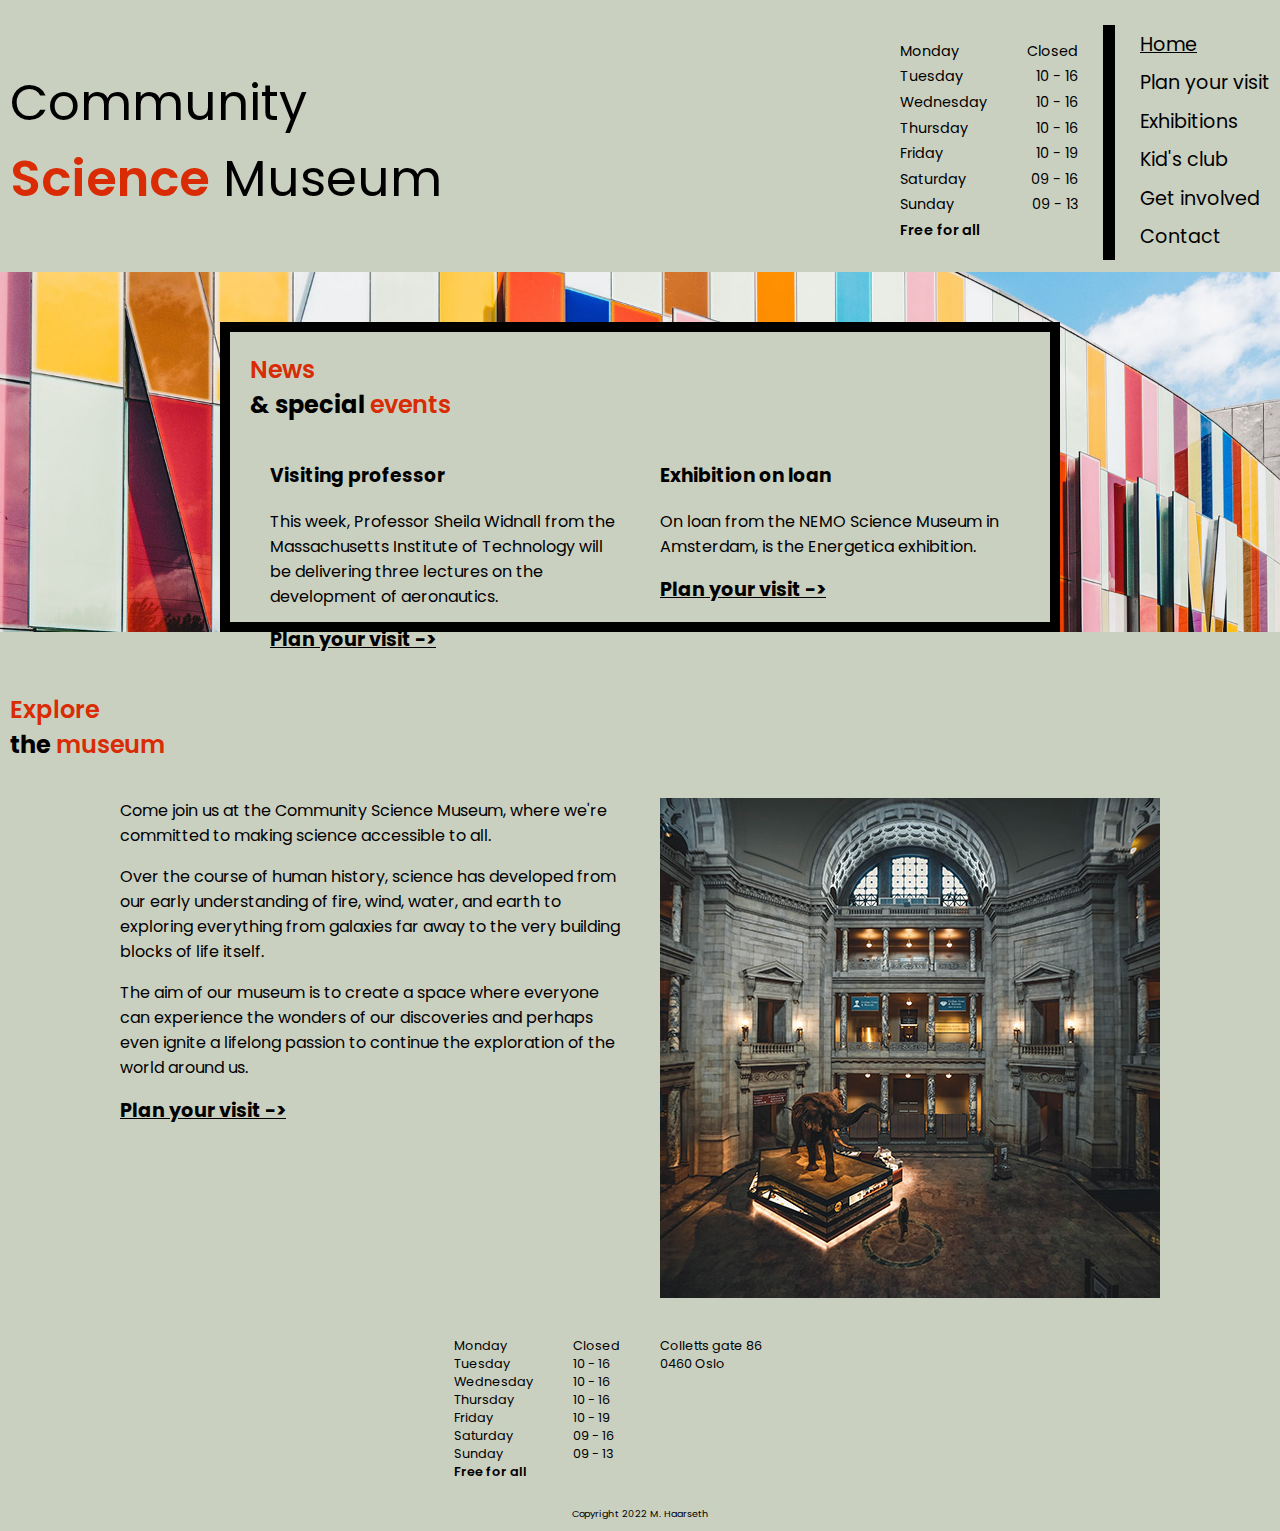
==== index.html @ be36a51d "bug fix" ====
<!DOCTYPE html>
<html lang="en">
<head>
    <meta charset="UTF-8">
    <meta http-equiv="X-UA-Compatible" content="IE=edge">
    <meta name="viewport" content="width=device-width, initial-scale=1.0">
    <meta name="description" content="The Community Science Museum - An interactive science museum with over thousand exhibits.">
    <link href="css/styles.css" rel="stylesheet">
    <link rel="preconnect" href="https://fonts.googleapis.com">
    <link rel="preconnect" href="https://fonts.gstatic.com" crossorigin>
    <link href="https://fonts.googleapis.com/css2?family=Poppins:wght@400;600;700&display=swap" rel="stylesheet">
    <title>The Community Science Museum | Home</title>
</head>
<body class="index-body">
    <header>
        <nav>
            <h1 class="nav-heading">
                Community 
                <br>
                <span class="index-nav-heading-highlight">Science</span> Museum
            </h1>
            <div class="opening-hours">
                <div class="admission">
                    <div class="opening-hours-days">
                        <ul>
                            <li>Monday</li>
                            <li>Tuesday</li>
                            <li>Wednesday</li>
                            <li>Thursday</li>
                            <li>Friday</li>
                            <li>Saturday</li>
                            <li>Sunday</li>
                            <li class="free-highlight">Free for all</li>
                        </ul>
                    </div>
                    <div class="opening-hours-times">
                        <ul>
                            <li>Closed</li>
                            <li>10 - 16</li>
                            <li>10 - 16</li>
                            <li>10 - 16</li>
                            <li>10 - 19</li>
                            <li>09 - 16</li>
                            <li>09 - 13</li>
                        </ul>
                    </div>
                </div>
            </div>
            <div class="nav-menu">
                <div class="nav-divider"></div>
                    <ul>
                        <li class="current">Home</li>
                        <li><a href="visit.html">Plan your visit</a></li>
                        <li><a href="exhibitions.html">Exhibitions</a></li>
                        <li><a href="kids.html">Kid's club</a></li>
                        <li><a href="support.html">Get involved</a></li>
                        <li><a href="contact.html">Contact</a></li>
                    </ul>
            </div>
        </nav>
    </header>
    <main>
        <div class="top-background">
        <section class="news">
            <h2><span class="h-highlight">News</span><br> & special <span class="h-highlight">events</span></h2>
            <div class="news-container">
                <div class="news-left">
                    <h3>Visiting professor</h3>
                    <p>
                        This week, Professor Sheila Widnall from the
                        Massachusetts Institute of Technology
                        will be delivering three lectures on the
                        development of aeronautics.
                    </p>
                    <a href="visit.html" class="page-link">Plan your visit -></a>
                </div>
                <div class="news-right">
                    <h3>Exhibition on loan</h3>
                    <p>
                        On loan from the NEMO Science Museum in
                        Amsterdam, is the Energetica exhibition.
                    </p>
                    <a href="visit.html" class="page-link">Plan your visit -></a>
                </div>
            </div>
            <div class="admission-box">
                <div class="opening-hours-days-box">
                    <ul>
                        <li>Monday</li>
                        <li>Tuesday</li>
                        <li>Wednesday</li>
                        <li>Thursday</li>
                        <li>Friday</li>
                        <li>Saturday</li>
                        <li>Sunday</li>
                        <li class="free-highlight">Free for all</li>
                    </ul>
                </div>
                <div class="opening-hours-times-box">
                    <ul>
                        <li>Closed</li>
                        <li>10 - 16</li>
                        <li>10 - 16</li>
                        <li>10 - 16</li>
                        <li>10 - 19</li>
                        <li>09 - 16</li>
                        <li>09 - 13</li>
                    </ul>
                </div>
            </div>
        </section>
        </div>
        <section class="index-explore-museum">
            <h2>
                <span class="h-highlight">Explore</span><br>
                the <span class="h-highlight">museum</span>
            </h2>
            <div class="index-explore-museum-container">
                <div class="index-explore-museum-copy">
                    <p>
                        Come join us at the Community Science Museum, where we're committed to
                        making science accessible to all.
                    </p>
                    <p>
                        Over the course of human history, science has developed from our early
                        understanding of fire, wind, water, and earth to exploring everything from
                        galaxies far away to the very building blocks of life itself.
                    </p>
                    <p>
                        The aim of our museum is to create a space where everyone can experience
                        the wonders of our discoveries and perhaps even ignite a lifelong passion to
                        continue the exploration of the world around us.
                    </p>
                    <a href="visit.html" class="page-link">Plan your visit -></a>
                </div>
                    <figure class="index-explore-museum-img">
                        <img src="images/reception.jpg" alt="The Community Science Museum reception area">
                    </figure>
            </div>
        </section>



    </main>
    <footer>
        <div class="footer-opening-hours">
            <div class="footer-admission">
                <div class="footer-opening-hours-days">
                    <ul>
                        <li>Monday</li>
                        <li>Tuesday</li>
                        <li>Wednesday</li>
                        <li>Thursday</li>
                        <li>Friday</li>
                        <li>Saturday</li>
                        <li>Sunday</li>
                        <li class="free-highlight">Free for all</li>
                    </ul>
                </div>
                <div class="footer-opening-hours-times">
                    <ul>
                        <li>Closed</li>
                        <li>10 - 16</li>
                        <li>10 - 16</li>
                        <li>10 - 16</li>
                        <li>10 - 19</li>
                        <li>09 - 16</li>
                        <li>09 - 13</li>
                    </ul>
                </div>
            </div>
            <div class="footer-adress">
                <ul>
                    <li>Colletts gate 86</li>
                    <li>0460 Oslo</li>
                </ul>
            </div>
        </div>
    <div class="copyright">
        <p>Copyright 2022 M. Haarseth</p>
    </div>
    </footer>
</body>
</html>
---- css/styles.css ----
@import "index.css";
@import "kids.css";
@import "support.css";
@import "visit.css";
@import "contact.css";
@import "variables.css";
@import "exhibitions.css";

html {
    font-family:"poppins", sans-serif;
}

body {
    margin: 0;
    display: grid;
    min-height: 100vh;
    grid-template-rows: auto 1fr auto;
  }

/* Navigation bar */

nav {
    max-width: 1300px;
    margin: 10px auto 0 auto;
    display: grid;
    grid-template-columns: 1fr auto auto;
    align-items: center;
}

.nav-menu {
    display: flex;
    flex-direction: row;
}

nav ul {
    list-style-type: none;
   }

.nav-heading {
 font-size: var(--heading-size-desktop);
 align-items: center;
 margin-left: 10px;
}

.opening-hours {
    display: flex;
    flex-direction: column;
    align-items: center;
}

.admission {
    display: flex;
    flex-direction: row;
}

.opening-hours li {
    line-height: 1.6rem;
    font-size: 0.9rem;
}

.free-highlight {
    font-weight: var(--font-highlight-weight);
}

.opening-hours-times {
    text-align: right;
}

.nav-divider {
    width: 12px;
    height: 235px;
    background-color: black;
    margin: 15px 25px 0 25px;
}

.nav-menu {
    margin-right: 10px;
}

.nav-menu ul {
    padding-left: 0;
}

.nav-menu li {
    line-height: 2em;
    font-size: 1.2rem;
}

.nav-menu a {
    text-decoration: none;
    color: black;
}

.nav-menu a:hover {
    text-decoration: underline;
}

.nav-menu a:active {
    text-decoration: underline;
}

.nav-menu a:visited {
    text-decoration: none;
}

nav .current {
    text-decoration: underline;
}

/* Footer */

.footer-opening-hours {
    display: grid;
    grid-template-columns: 1fr 1fr;
}

.footer-admission {
    display: flex;
    flex-direction: row;
    justify-content: flex-end;
    margin-right: 20px;
}

footer ul {
    list-style-type: none;
}

footer li {
    font-size: 0.8rem;
}

footer {
    background-color: var(--index-bg-color);
}

.footer-adress ul {
    padding: 0;
    margin-left: 20px;
}

footer .copyright {
    font-size: 0.6rem;
    text-align: center;
}

/* Miscellanous global styles */

h1 {
    font-size: 2.5rem;
    font-weight: 400;
}

.page-link {
    font-size: 1.2rem;
    color: black;
    font-weight: var(--font-link-weight);
}

.h-highlight {
    font-weight: var(--font-highlight-weight);
    color: var(--index-font-highlight)
}

/* 857px and below */

@media only screen and (max-width: 857px) {
    .nav-heading {
        font-size: var(--heading-size-tablet);
    }

    .opening-hours li {
        line-height: 1.1rem;
        font-size: 0.7rem;
    }

    .nav-divider {
        width: 8px;
        height: 160px;
    }

    .nav-menu li {
        line-height: 2.1em;
        font-size: 0.8rem;
    }
}

/* 750px and below */

@media only screen and (max-width: 750px) {
    .news p, .news a {
        font-size: 0.8rem;
        margin-top: 0;
    }

    .index-explore-museum-container {
        flex-wrap: wrap-reverse;
    }

    .index-explore-museum-copy {
        margin: 0 40px;
    }

}

/* 593px and above */
@media only screen and (min-width: 593px) {
    .admission-box {
        display: none;
    }
}

/* 592px and below */

@media only screen and (max-width: 592px) {
    .nav-heading {
        font-size: var(--heading-size-mobile);
      }

    .opening-hours {
        display: none;
    }

    .admission-box ul {
        padding: 0;
    }

    .opening-hours-times-box li {
        text-align: right;
    }

    .news {
        max-width: 780px;
        max-height: 220px;
        align-self: center;

    }

    .nav-divider {
        width: 5px;
        height: 160px;
    }

    .nav-menu li {
        font-size: 0.8rem;
    }

    .news h2, 
    .news-container {
        display: none;
    }

    footer li {
        font-size: 0.6rem;;
    }
    
    footer .copyright {
        font-size: 0.6rem;
    }
}
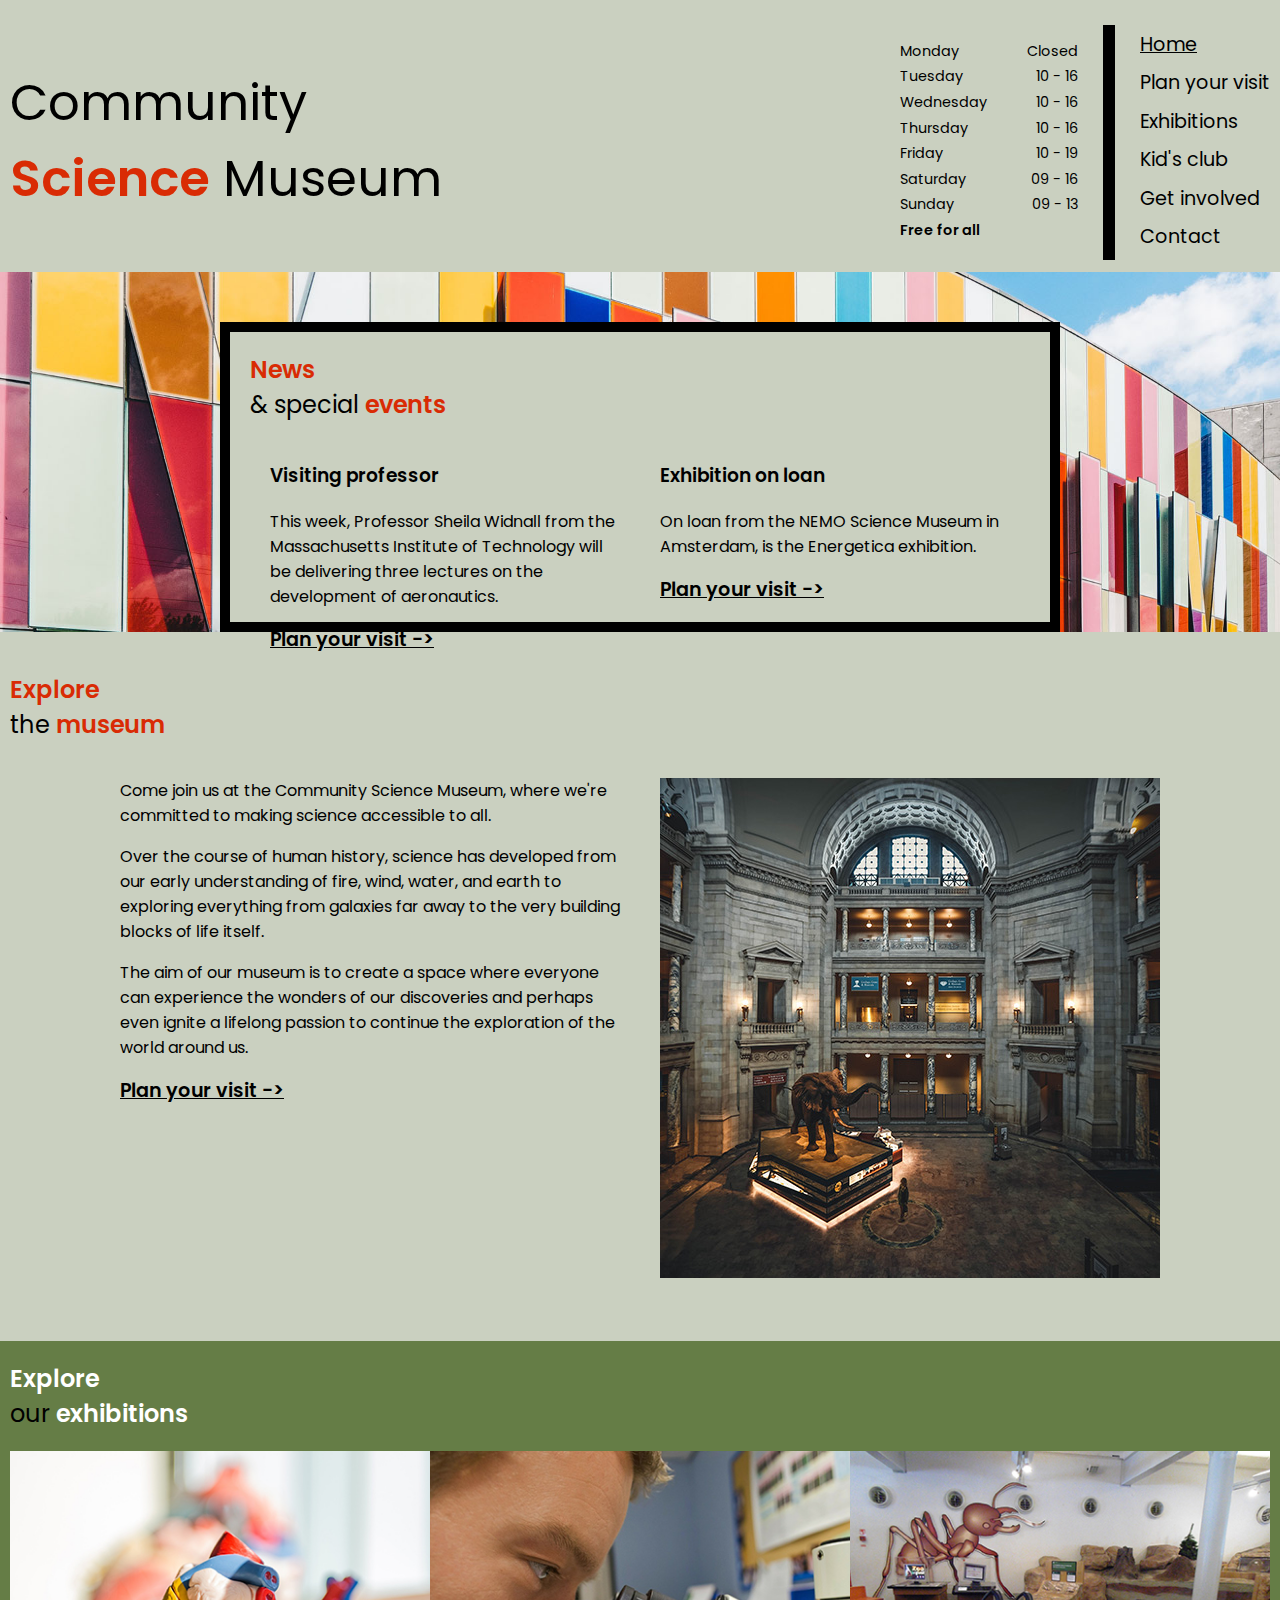
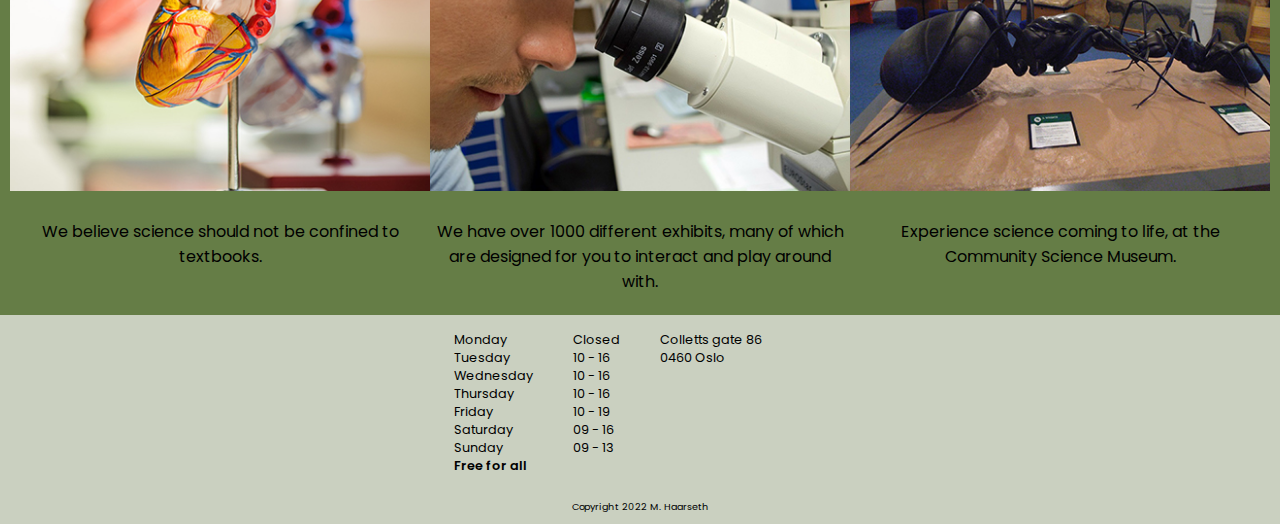
==== commit b43eb04f: "Finished our exhibitions part of landing page" ====
--- a/index.html
+++ b/index.html
@@ -110,6 +110,29 @@
             </div>
         </section>
         </div>
+        <section class="news-mobile">
+            <h2><span class="h-highlight">News</span><br> & special <span class="h-highlight">events</span></h2>
+            <div class="news-container-mobile">
+                <div class="news-left-mobile">
+                    <h3>Visiting professor</h3>
+                    <p>
+                        This week, Professor Sheila Widnall from the
+                        Massachusetts Institute of Technology
+                        will be delivering three lectures on the
+                        development of aeronautics.
+                    </p>
+                    <a href="visit.html" class="page-link">Plan your visit -></a>
+                </div>
+                <div class="news-right-mobile">
+                    <h3>Exhibition on loan</h3>
+                    <p>
+                        On loan from the NEMO Science Museum in
+                        Amsterdam, is the Energetica exhibition.
+                    </p>
+                    <a href="visit.html" class="page-link">Plan your visit -></a>
+                </div>
+            </div>
+        </section>
         <section class="index-explore-museum">
             <h2>
                 <span class="h-highlight">Explore</span><br>
@@ -138,7 +161,34 @@
                     </figure>
             </div>
         </section>
-
+        <section class="index-exhibitions">
+            <div class="index-exhibitions-container">
+                <h2>
+                    <span class="h-highlight">Explore</span>
+                    <br> our <span class="h-highlight">exhibitions</span>
+                </h2>
+                <div class="index-exhibitions-boxes">
+                    <div class="index-exhibitions-box">
+                        <div class="index-exhibitions-box-img">
+                            <img src="images/heart.jpg" alt="Picture of a model heart">
+                        </div>
+                        <p>We believe science should not be confined to textbooks.</p>
+                    </div>
+                    <div class="index-exhibitions-box">
+                        <div class="index-exhibitions-box-img">
+                            <img src="images/microscope.jpg" alt="Picture of a man looking through a microscope">
+                        </div>
+                        <p>We have over 1000 different exhibits, many of which are designed for you to interact and play around with.</p>
+                    </div>
+                    <div class="index-exhibitions-box">
+                        <div class="index-exhibitions-box-img">
+                            <img src="images/ants.jpg" alt="Picture of two model ants fighting">
+                        </div>
+                        <p>Experience science coming to life, at the Community Science Museum.</p>
+                    </div>
+                </div>
+            </div>
+        </section>
 
 
     </main>
--- a/css/styles.css
+++ b/css/styles.css
@@ -7,7 +7,7 @@
 @import "exhibitions.css";
 
 html {
-    font-family:"poppins", sans-serif;
+    font-family: Poppins, sans-serif;
 }
 
 body {
@@ -150,6 +150,14 @@
     font-weight: 400;
 }
 
+h2 {
+    font-weight: 400;
+}
+
+h3 {
+    font-weight: 600;
+}
+
 .page-link {
     font-size: 1.2rem;
     color: black;
@@ -158,7 +166,6 @@
 
 .h-highlight {
     font-weight: var(--font-highlight-weight);
-    color: var(--index-font-highlight)
 }
 
 /* 857px and below */
@@ -207,6 +214,10 @@
     .admission-box {
         display: none;
     }
+
+    .news-mobile {
+        display: none;
+    }
 }
 
 /* 592px and below */
@@ -220,19 +231,43 @@
         display: none;
     }
 
+    .top-background {
+        height: 60vh;
+    }
+
     .admission-box ul {
         padding: 0;
     }
 
     .opening-hours-times-box li {
         text-align: right;
+    }
+
+    .news-container-mobile {
+        display: flex;
+        flex-direction: column;
+        max-width: 400px;
+        margin: 0 auto;
+    }
+
+    .news-mobile h2 {
+        margin: 40px 0 0 10px;
+    }
+
+    .news-mobile h3 {
+        margin-left: 10px;
+        margin-top: 30px;
+    }
+
+    .news-mobile p,
+    .news-mobile a {
+        padding: 0 40px;
     }
 
     .news {
         max-width: 780px;
         max-height: 220px;
         align-self: center;
-
     }
 
     .nav-divider {
@@ -249,6 +284,10 @@
         display: none;
     }
 
+    .index-exhibitions-boxes {
+        flex-direction: column;
+    }
+
     footer li {
         font-size: 0.6rem;;
     }
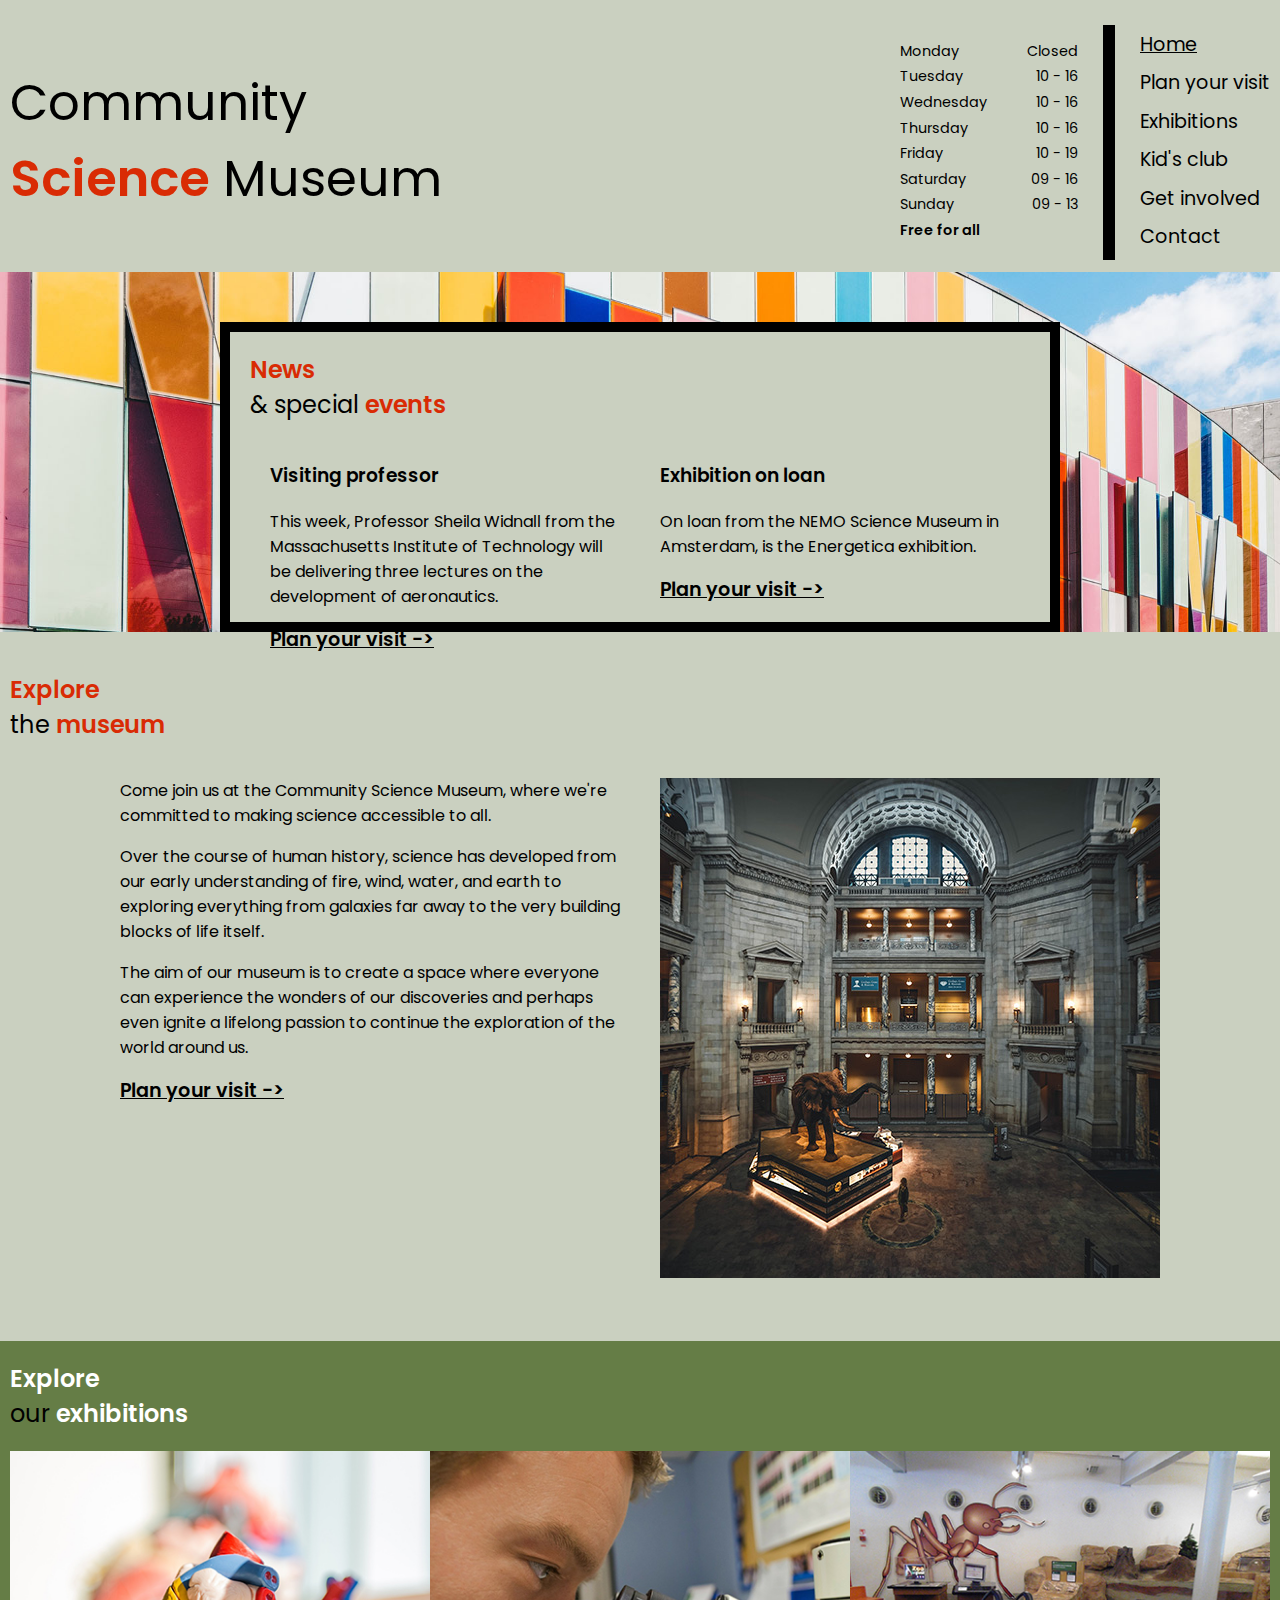
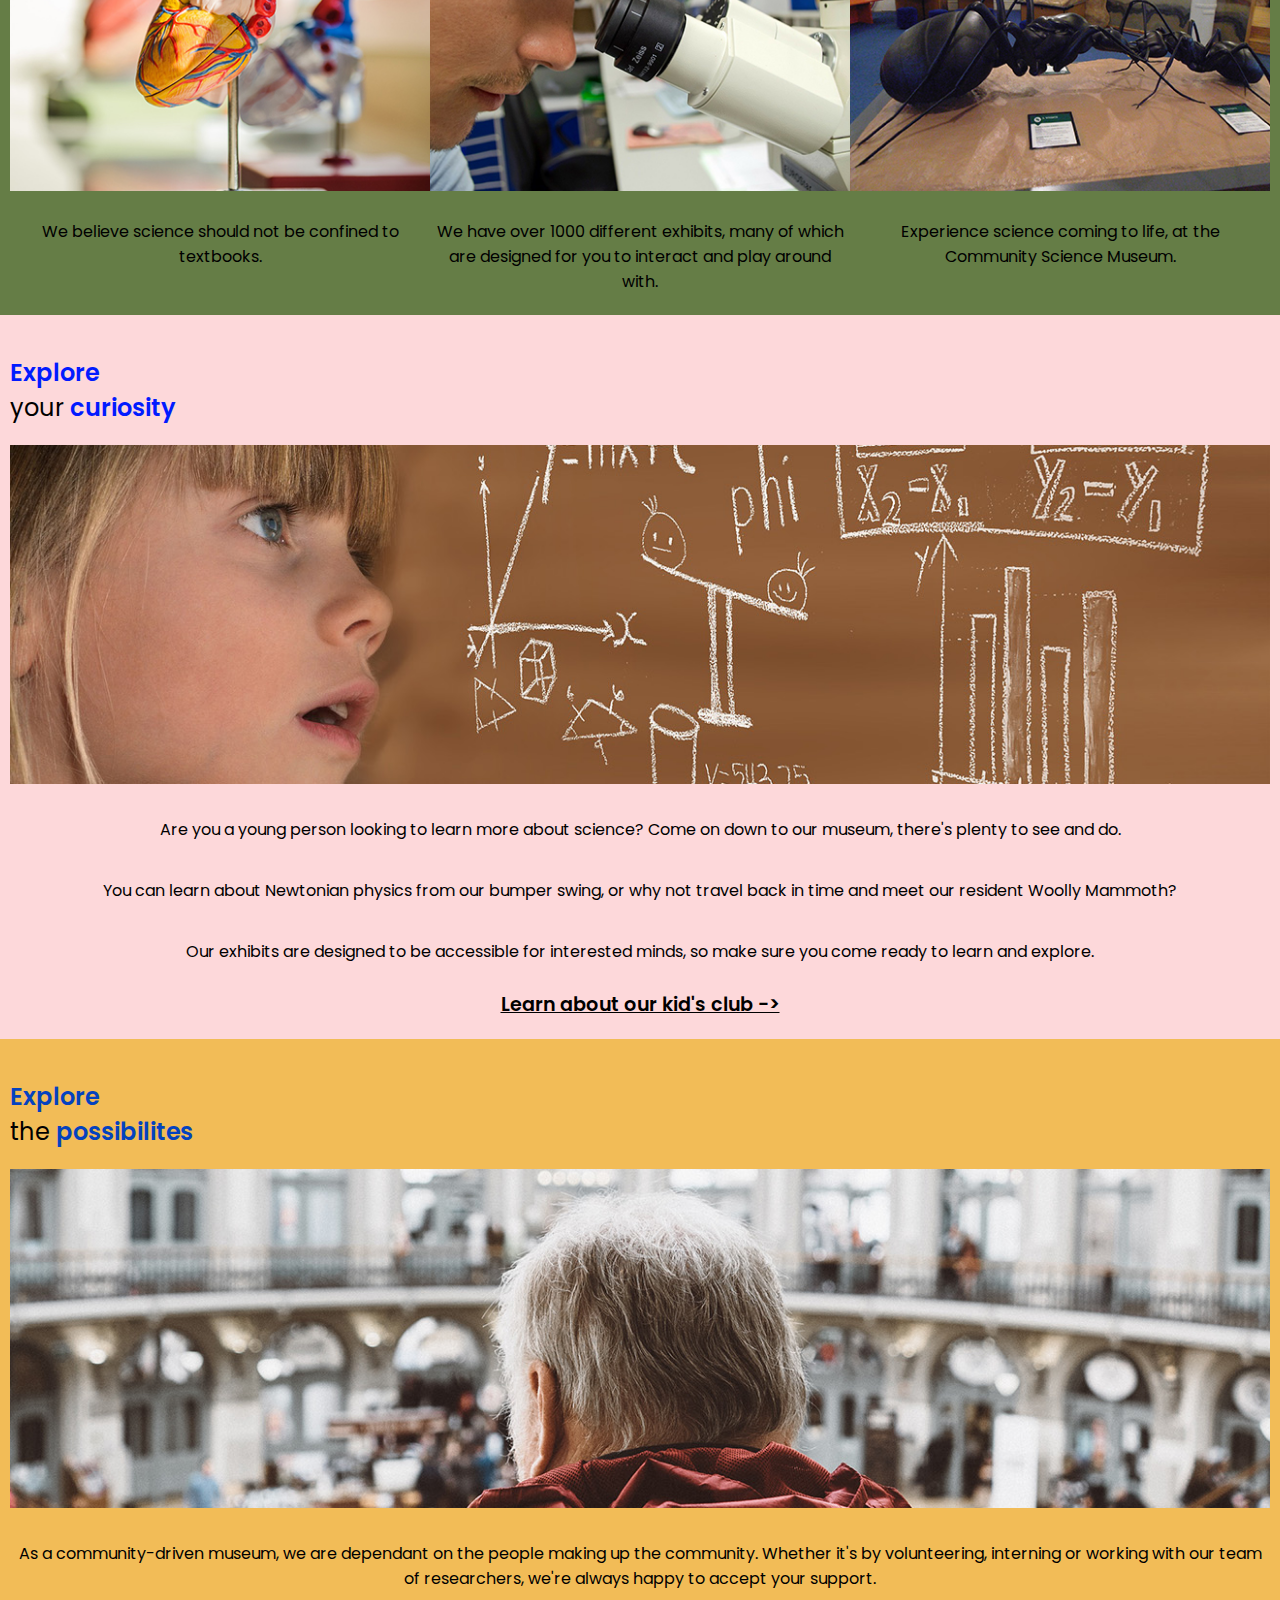
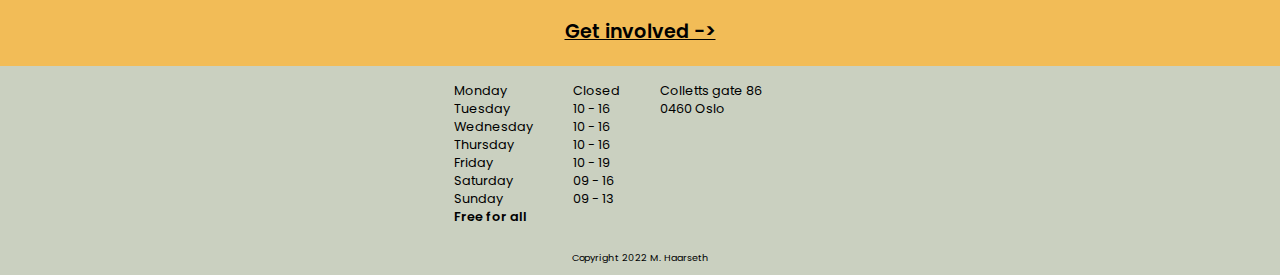
==== commit 5369f6d6: "Finished landing page (Mobile and desktop)" ====
--- a/index.html
+++ b/index.html
@@ -189,8 +189,50 @@
                 </div>
             </div>
         </section>
-
-
+        <section class="index-kids">
+            <div class="index-kids-container">
+                <h2>
+                    <span class="h-highlight">Explore</span><br>
+                    your <span class="h-highlight">curiosity</span>
+                </h2>
+                <div class="index-kids-img">
+                    <img src="images/kidboard.jpg" alt="Young kid looking at chalkboard">
+                </div>
+                <div class="index-kids-copy">
+                    <p>
+                        Are you a young person looking to learn more about science?
+                        Come on down to our museum, there's plenty to see and do.
+                    </p>
+                    <p>
+                        You can learn about Newtonian physics from our bumper swing,
+                        or why not travel back in time and meet our resident Woolly Mammoth?
+                    </p>
+                    <p>
+                        Our exhibits are designed to be accessible for interested minds,
+                        so make sure you come ready to learn and explore.
+                    </p>
+                </div>
+                <a href="kids.html" class="page-link">Learn about our kid's club -></a>
+            </div>
+        </section>
+        <section class="index-support">
+            <div class="index-support-container">
+                <h2>
+                    <span class="h-highlight">Explore</span><br>
+                    the <span class="h-highlight">possibilites</span>
+                </h2>
+                <div class="index-support-img">
+                    <img src="images/maninhall.jpg" alt="Senior person looking at the museum hall">
+                </div>
+                <div class="index-support-copy">
+                    <p>
+                        As a community-driven museum, we are dependant on the people making up the community.
+                        Whether it's by volunteering, interning or working with our team of researchers, we're always happy to accept your support.
+                    </p>
+                </div>
+                <a href="support.html" class="page-link">Get involved -></a>
+            </div>
+        </section>
     </main>
     <footer>
         <div class="footer-opening-hours">
--- a/css/styles.css
+++ b/css/styles.css
@@ -254,6 +254,10 @@
         margin: 40px 0 0 10px;
     }
 
+    .news-mobile .h-highlight {
+        color: var(--index-font-highlight);
+    }
+
     .news-mobile h3 {
         margin-left: 10px;
         margin-top: 30px;
@@ -289,7 +293,7 @@
     }
 
     footer li {
-        font-size: 0.6rem;;
+        font-size: 0.6rem;
     }
     
     footer .copyright {
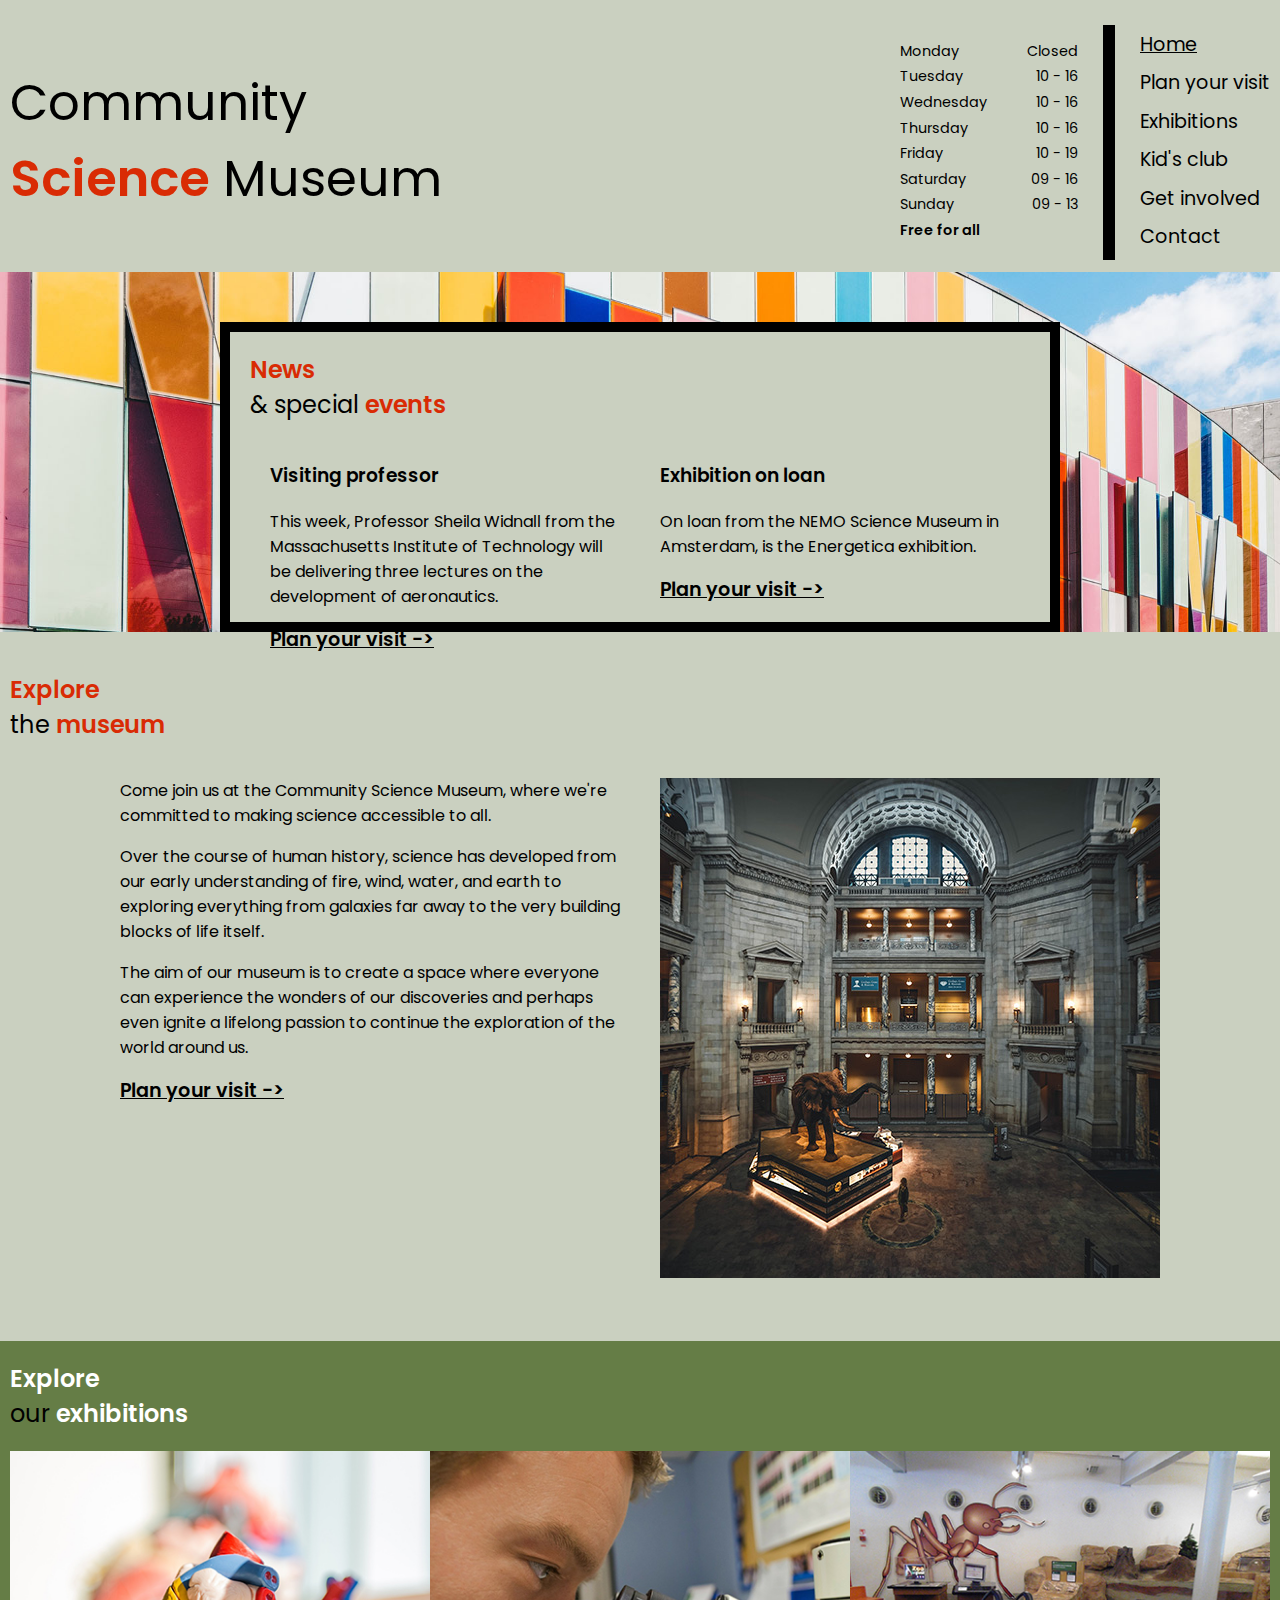
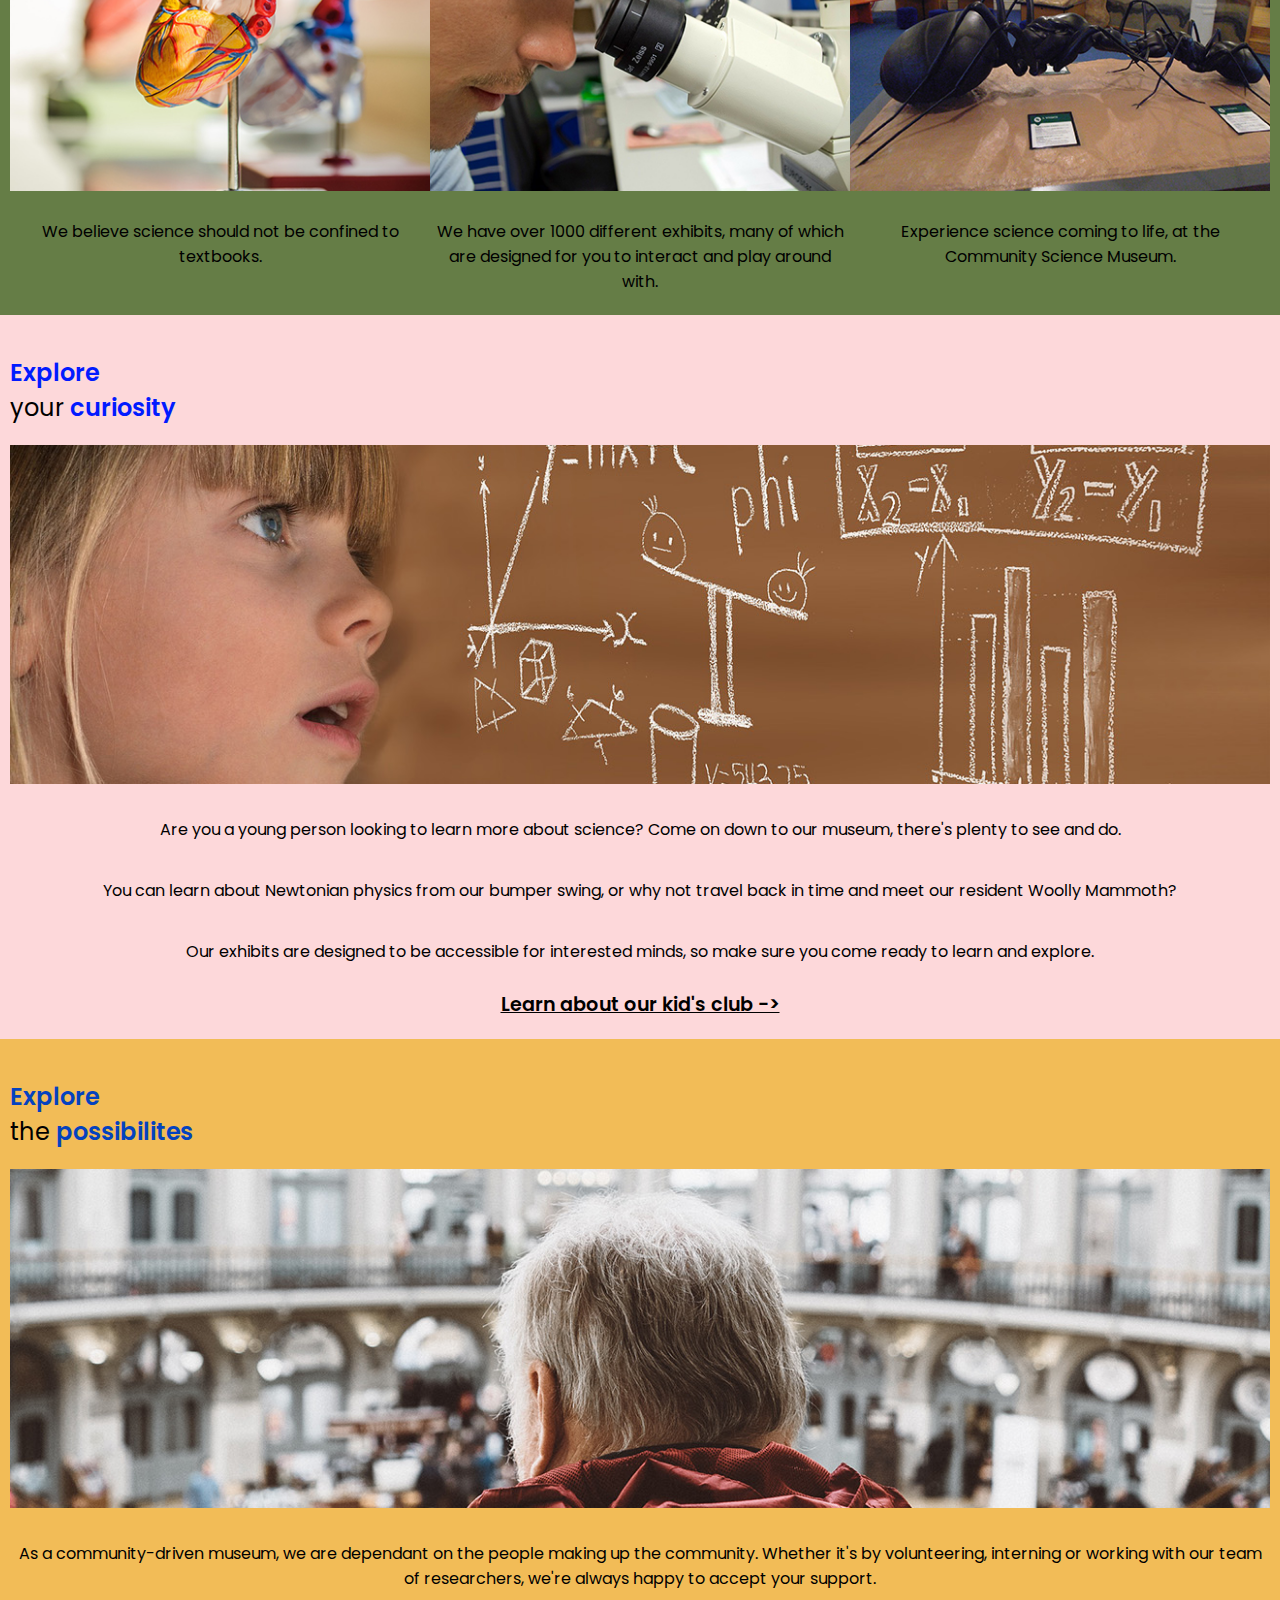
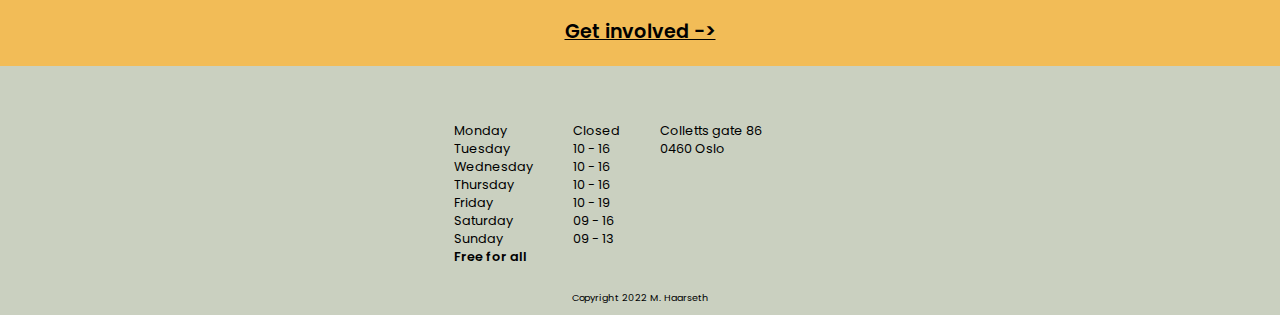
==== commit fd7c3edf: "Finished Kid's club. Cleaned up css" ====
--- a/index.html
+++ b/index.html
@@ -138,8 +138,8 @@
                 <span class="h-highlight">Explore</span><br>
                 the <span class="h-highlight">museum</span>
             </h2>
-            <div class="index-explore-museum-container">
-                <div class="index-explore-museum-copy">
+            <div class="image-and-text-share">
+                <div class="image-and-text-share-copy">
                     <p>
                         Come join us at the Community Science Museum, where we're committed to
                         making science accessible to all.
@@ -156,7 +156,7 @@
                     </p>
                     <a href="visit.html" class="page-link">Plan your visit -></a>
                 </div>
-                    <figure class="index-explore-museum-img">
+                    <figure class="image-and-text-share-img">
                         <img src="images/reception.jpg" alt="The Community Science Museum reception area">
                     </figure>
             </div>
@@ -189,16 +189,16 @@
                 </div>
             </div>
         </section>
-        <section class="index-kids">
-            <div class="index-kids-container">
+        <section class="index-kids narrow-image">
+            <div class="narrow-image-container">
                 <h2>
                     <span class="h-highlight">Explore</span><br>
                     your <span class="h-highlight">curiosity</span>
                 </h2>
-                <div class="index-kids-img">
+                <div class="narrow-image-img">
                     <img src="images/kidboard.jpg" alt="Young kid looking at chalkboard">
                 </div>
-                <div class="index-kids-copy">
+                <div class="narrow-image-copy">
                     <p>
                         Are you a young person looking to learn more about science?
                         Come on down to our museum, there's plenty to see and do.
@@ -215,16 +215,16 @@
                 <a href="kids.html" class="page-link">Learn about our kid's club -></a>
             </div>
         </section>
-        <section class="index-support">
-            <div class="index-support-container">
+        <section class="index-support narrow-image">
+            <div class="narrow-image-container">
                 <h2>
                     <span class="h-highlight">Explore</span><br>
                     the <span class="h-highlight">possibilites</span>
                 </h2>
-                <div class="index-support-img">
-                    <img src="images/maninhall.jpg" alt="Senior person looking at the museum hall">
-                </div>
-                <div class="index-support-copy">
+                <div class="narrow-image-img">
+                    <img src="images/person-in-hall.jpg" alt="Senior person looking at the museum hall">
+                </div>
+                <div class="narrow-image-copy">
                     <p>
                         As a community-driven museum, we are dependant on the people making up the community.
                         Whether it's by volunteering, interning or working with our team of researchers, we're always happy to accept your support.
--- a/css/styles.css
+++ b/css/styles.css
@@ -7,7 +7,7 @@
 @import "exhibitions.css";
 
 html {
-    font-family: Poppins, sans-serif;
+    font-family: 'Poppins', sans-serif;
 }
 
 body {
@@ -131,6 +131,7 @@
 
 footer {
     background-color: var(--index-bg-color);
+    margin-top: 40px;
 }
 
 .footer-adress ul {
@@ -168,6 +169,73 @@
     font-weight: var(--font-highlight-weight);
 }
 
+/* Global image containers and images */
+
+
+/* narrow images covering page */
+
+.narrow-image {
+    display: flex;
+    flex-direction: column;
+    padding: 20px 0;
+}
+
+.narrow-image-container {
+    margin: 0 auto;
+    text-align: center;
+}
+
+.narrow-image h2 {
+    width: 100%;
+    margin-left: 10px;
+    text-align: left;
+}
+
+.narrow-image-copy p {
+    padding: 10px;
+    max-width: 1300px;
+}
+
+.narrow-image-img {
+    max-width: 1300px;
+    min-width: 300px;
+    margin: 0 10px;
+}
+
+.narrow-image-img img {
+    width: 100%;
+}
+
+/* Image and text sharing width */
+
+.image-and-text-share {
+    display: flex;
+    flex-direction: row;
+    max-width: 1300px;
+    margin: 0 auto;
+    justify-content: center;
+}
+
+.image-and-text-share-copy {
+    max-width: 500px;
+    min-width: 300px;
+    margin-left: 40px;
+    text-align: left;
+}
+
+.image-and-text-share p {
+    max-width: 100%;
+}
+
+.image-and-text-share-img {
+    max-width: 500px;
+    min-width: 300px;
+}
+
+.image-and-text-share-img img {
+    max-width: 100%;
+}
+
 /* 857px and below */
 
 @media only screen and (max-width: 857px) {
@@ -199,11 +267,11 @@
         margin-top: 0;
     }
 
-    .index-explore-museum-container {
+    .image-and-text-share {
         flex-wrap: wrap-reverse;
     }
 
-    .index-explore-museum-copy {
+    .image-and-text-share-copy {
         margin: 0 40px;
     }
 
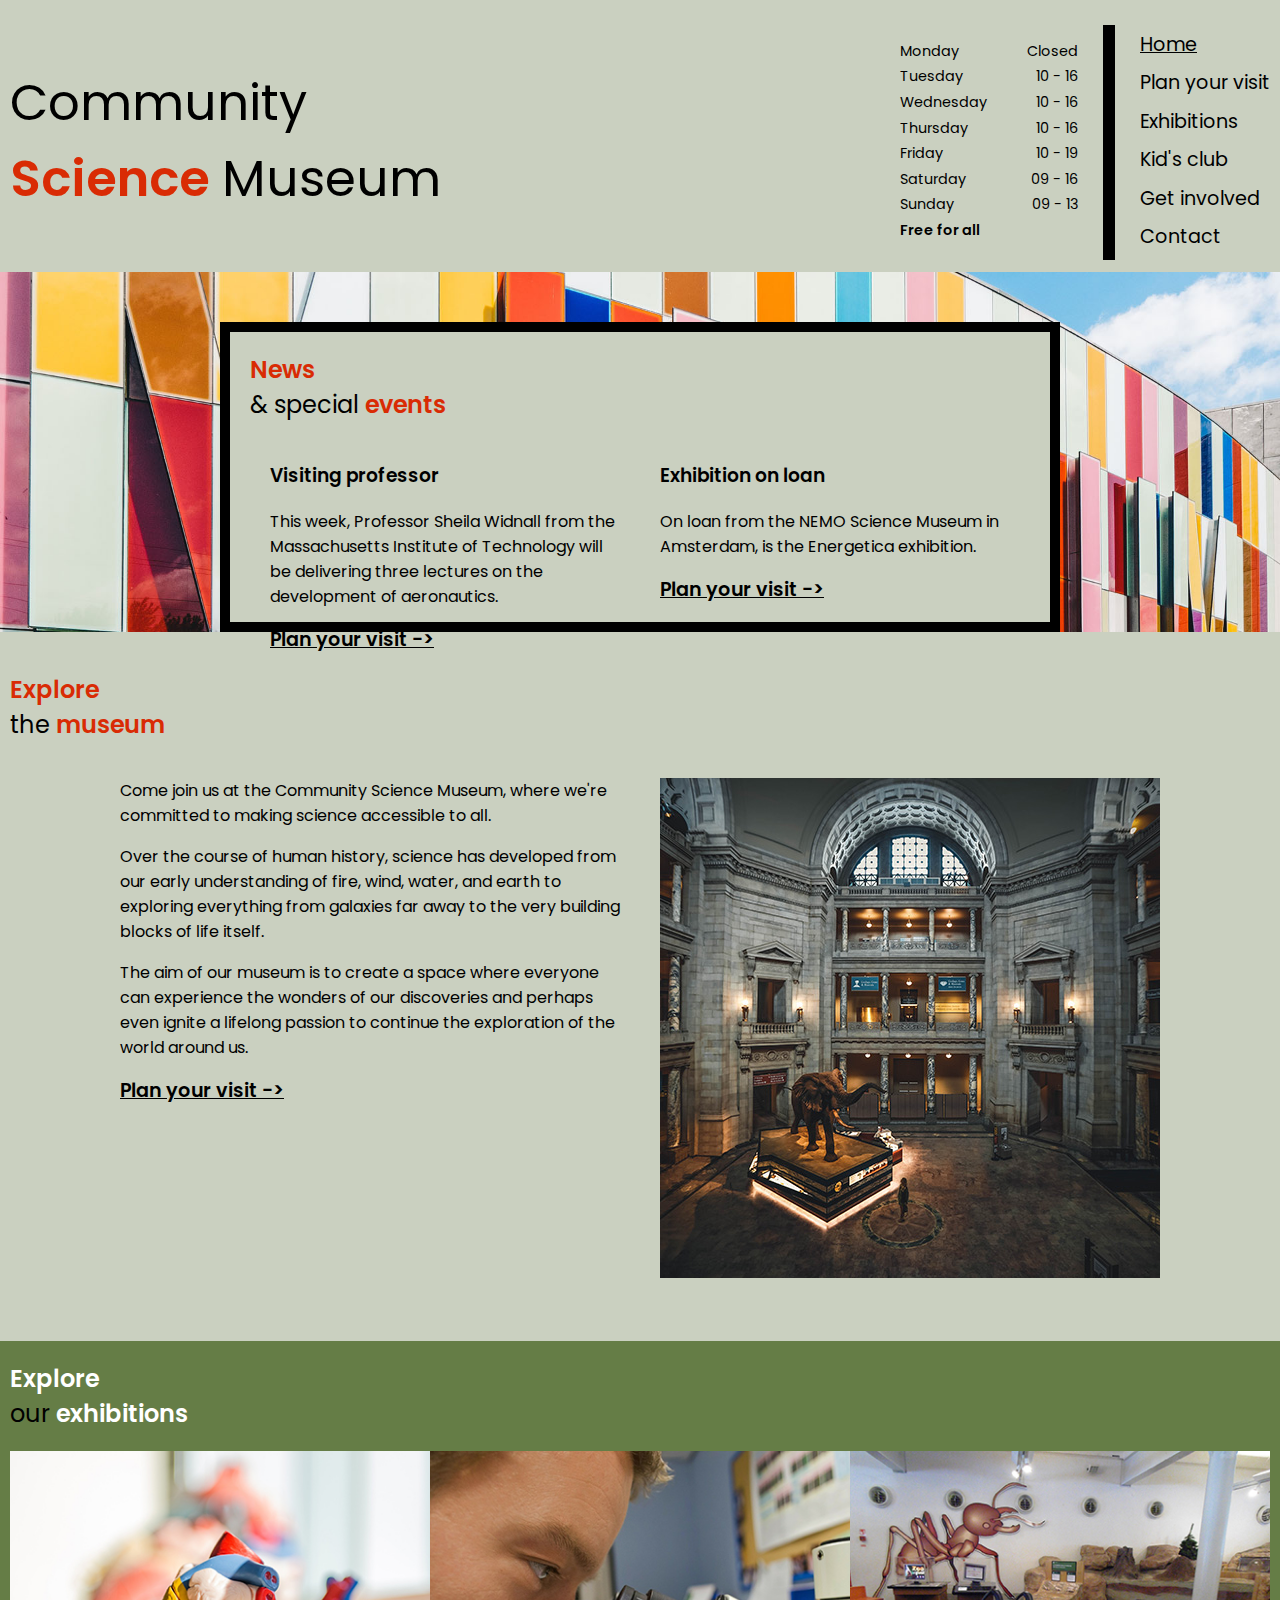
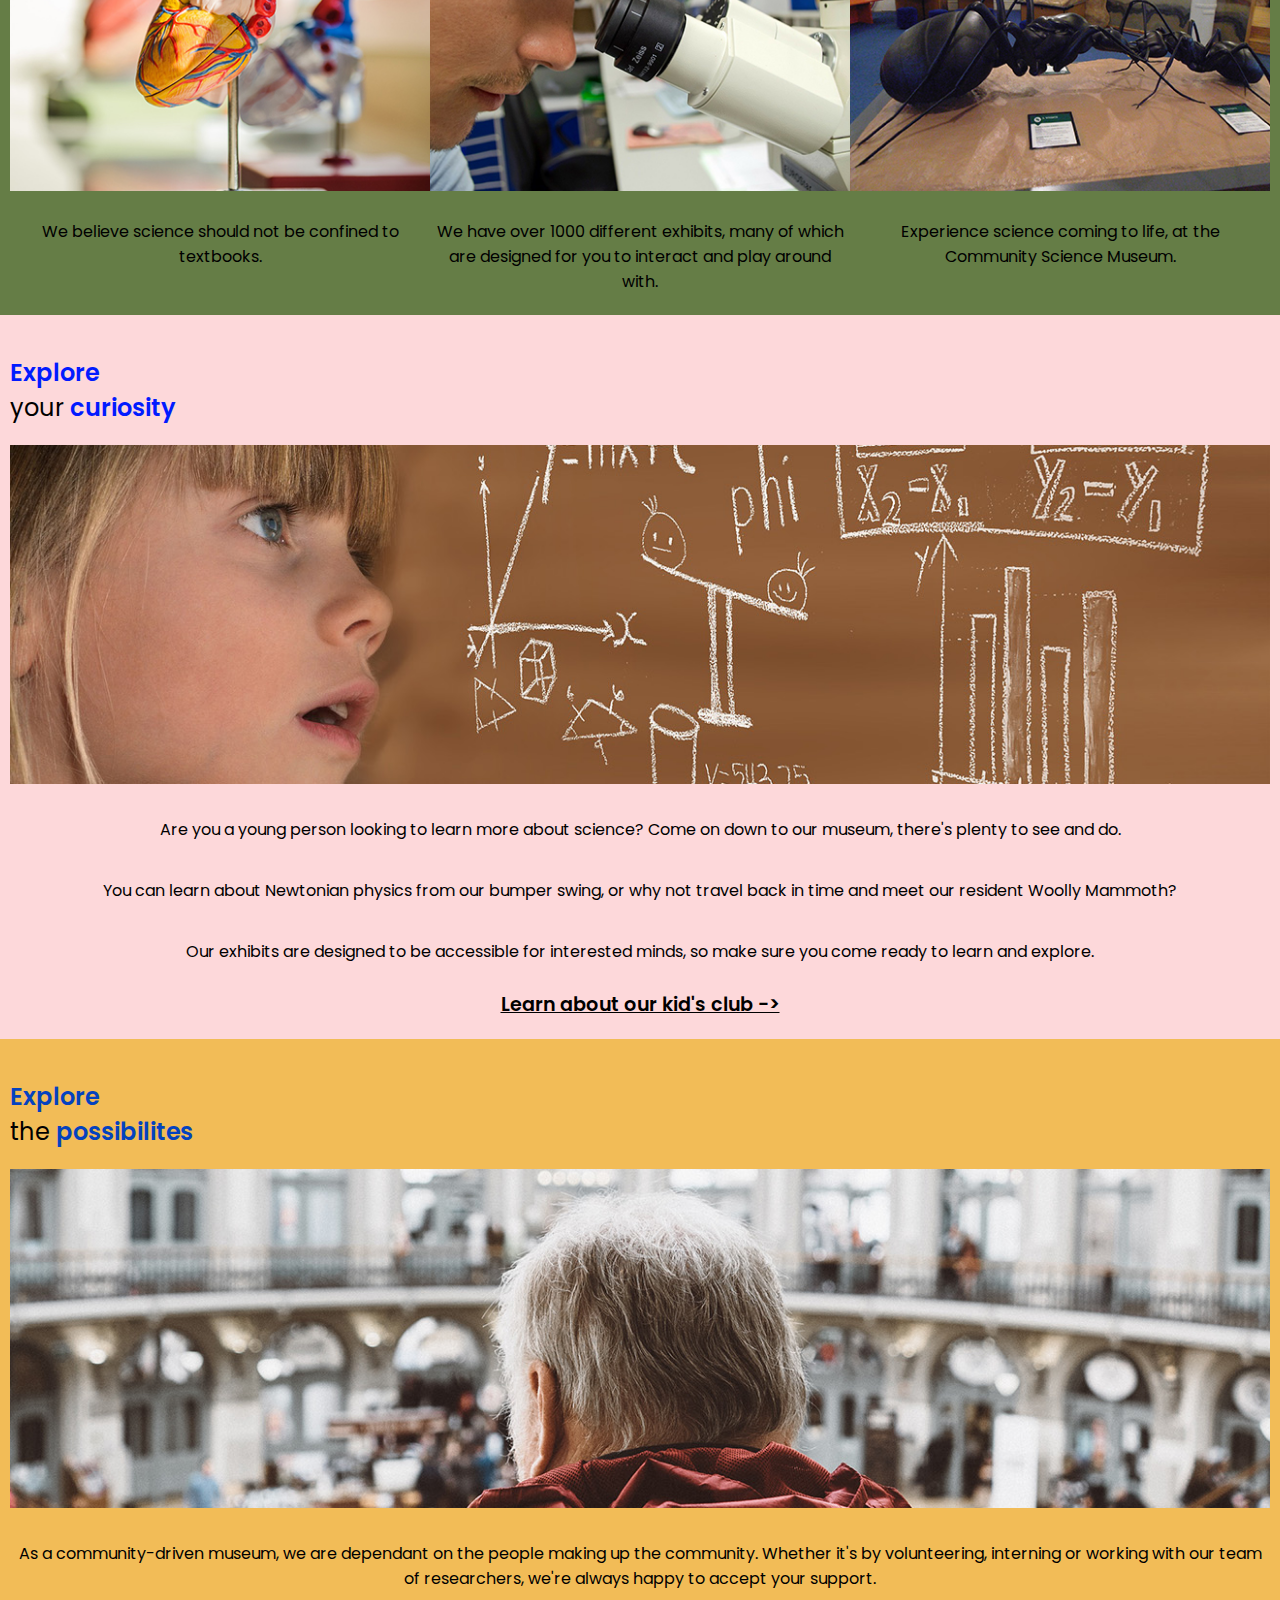
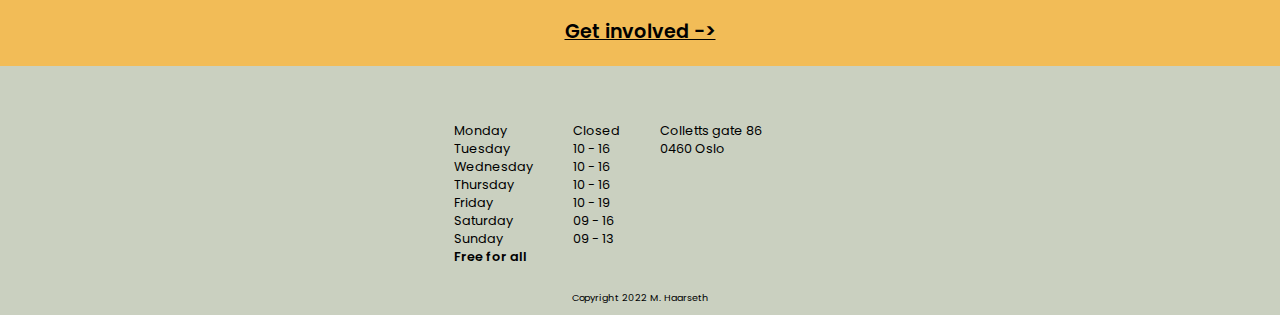
==== commit ec6f032d: "Testing bug fixes" ====
--- a/index.html
+++ b/index.html
@@ -16,8 +16,7 @@
         <nav>
             <h1 class="nav-heading">
                 Community 
-                <br>
-                <span class="index-nav-heading-highlight">Science</span> Museum
+                <span class="index-nav-heading-highlight line-break">Science <span class="no-highlight">Museum</span>
             </h1>
             <div class="opening-hours">
                 <div class="admission">
@@ -61,10 +60,59 @@
     </header>
     <main>
         <div class="top-background">
-        <section class="news">
-            <h2><span class="h-highlight">News</span><br> & special <span class="h-highlight">events</span></h2>
-            <div class="news-container">
-                <div class="news-left">
+            <section class="news">
+                <h2><span class="h-highlight">News</span><span class="line-break"> & special <span class="h-highlight">events</span></span></h2>
+                <div class="news-container">
+                    <div class="news-left">
+                        <h3>Visiting professor</h3>
+                        <p>
+                            This week, Professor Sheila Widnall from the
+                            Massachusetts Institute of Technology
+                            will be delivering three lectures on the
+                            development of aeronautics.
+                        </p>
+                        <a href="visit.html" class="page-link">Plan your visit -></a>
+                    </div>
+                    <div class="news-right">
+                        <h3>Exhibition on loan</h3>
+                        <p>
+                            On loan from the NEMO Science Museum in
+                            Amsterdam, is the Energetica exhibition.
+                        </p>
+                        <a href="visit.html" class="page-link">Plan your visit -></a>
+                    </div>
+                </div>
+                <div class="admission-box">
+                    <div class="opening-hours-days-box">
+                        <ul>
+                            <li>Monday</li>
+                            <li>Tuesday</li>
+                            <li>Wednesday</li>
+                            <li>Thursday</li>
+                            <li>Friday</li>
+                            <li>Saturday</li>
+                            <li>Sunday</li>
+                            <li class="free-highlight">Free for all</li>
+                        </ul>
+                    </div>
+                    <div class="opening-hours-times-box">
+                        <ul>
+                            <li>Closed</li>
+                            <li>10 - 16</li>
+                            <li>10 - 16</li>
+                            <li>10 - 16</li>
+                            <li>10 - 19</li>
+                            <li>09 - 16</li>
+                            <li>09 - 13</li>
+                        </ul>
+                    </div>
+                </div>
+            </section>
+        </div>
+        <section class="news-mobile">
+            <h2><span class="h-highlight">News</span><span class="line-break"> & special <span class="h-highlight">events</span></span></h2>
+            <div class="news-container-mobile">
+                <div class="news-left-mobile">
                     <h3>Visiting professor</h3>
                     <p>
                         This week, Professor Sheila Widnall from the
@@ -74,7 +122,7 @@
                     </p>
                     <a href="visit.html" class="page-link">Plan your visit -></a>
                 </div>
-                <div class="news-right">
+                <div class="news-right-mobile">
                     <h3>Exhibition on loan</h3>
                     <p>
                         On loan from the NEMO Science Museum in
@@ -83,60 +131,11 @@
                     <a href="visit.html" class="page-link">Plan your visit -></a>
                 </div>
             </div>
-            <div class="admission-box">
-                <div class="opening-hours-days-box">
-                    <ul>
-                        <li>Monday</li>
-                        <li>Tuesday</li>
-                        <li>Wednesday</li>
-                        <li>Thursday</li>
-                        <li>Friday</li>
-                        <li>Saturday</li>
-                        <li>Sunday</li>
-                        <li class="free-highlight">Free for all</li>
-                    </ul>
-                </div>
-                <div class="opening-hours-times-box">
-                    <ul>
-                        <li>Closed</li>
-                        <li>10 - 16</li>
-                        <li>10 - 16</li>
-                        <li>10 - 16</li>
-                        <li>10 - 19</li>
-                        <li>09 - 16</li>
-                        <li>09 - 13</li>
-                    </ul>
-                </div>
-            </div>
-        </section>
-        </div>
-        <section class="news-mobile">
-            <h2><span class="h-highlight">News</span><br> & special <span class="h-highlight">events</span></h2>
-            <div class="news-container-mobile">
-                <div class="news-left-mobile">
-                    <h3>Visiting professor</h3>
-                    <p>
-                        This week, Professor Sheila Widnall from the
-                        Massachusetts Institute of Technology
-                        will be delivering three lectures on the
-                        development of aeronautics.
-                    </p>
-                    <a href="visit.html" class="page-link">Plan your visit -></a>
-                </div>
-                <div class="news-right-mobile">
-                    <h3>Exhibition on loan</h3>
-                    <p>
-                        On loan from the NEMO Science Museum in
-                        Amsterdam, is the Energetica exhibition.
-                    </p>
-                    <a href="visit.html" class="page-link">Plan your visit -></a>
-                </div>
-            </div>
         </section>
         <section class="index-explore-museum">
             <h2>
-                <span class="h-highlight">Explore</span><br>
-                the <span class="h-highlight">museum</span>
+                <span class="h-highlight">Explore</span>
+                <span class="line-break">the <span class="h-highlight">museum</span></span>
             </h2>
             <div class="image-and-text-share">
                 <div class="image-and-text-share-copy">
@@ -165,7 +164,7 @@
             <div class="index-exhibitions-container">
                 <h2>
                     <span class="h-highlight">Explore</span>
-                    <br> our <span class="h-highlight">exhibitions</span>
+                    <span class="line-break">our <span class="h-highlight">exhibitions</span></span>
                 </h2>
                 <div class="index-exhibitions-boxes">
                     <div class="index-exhibitions-box">
@@ -192,8 +191,8 @@
         <section class="index-kids narrow-image">
             <div class="narrow-image-container">
                 <h2>
-                    <span class="h-highlight">Explore</span><br>
-                    your <span class="h-highlight">curiosity</span>
+                    <span class="h-highlight">Explore</span>
+                    <span class="line-break">your <span class="h-highlight">curiosity</span></span>
                 </h2>
                 <div class="narrow-image-img">
                     <img src="images/kidboard.jpg" alt="Young kid looking at chalkboard">
@@ -218,8 +217,8 @@
         <section class="index-support narrow-image">
             <div class="narrow-image-container">
                 <h2>
-                    <span class="h-highlight">Explore</span><br>
-                    the <span class="h-highlight">possibilites</span>
+                    <span class="h-highlight">Explore</span>
+                    <span class="line-break">the <span class="h-highlight">possibilites</span></span>
                 </h2>
                 <div class="narrow-image-img">
                     <img src="images/person-in-hall.jpg" alt="Senior person looking at the museum hall">
--- a/css/styles.css
+++ b/css/styles.css
@@ -171,6 +171,14 @@
 
 /* Global image containers and images */
 
+.line-break {
+    display: block;
+}
+
+.no-highlight {
+    color: var(--global-font-color);
+    font-weight: 400;
+}
 
 /* narrow images covering page */
 
@@ -198,7 +206,6 @@
 
 .narrow-image-img {
     max-width: 1300px;
-    min-width: 300px;
     margin: 0 10px;
 }
 
@@ -218,7 +225,6 @@
 
 .image-and-text-share-copy {
     max-width: 500px;
-    min-width: 300px;
     margin-left: 40px;
     text-align: left;
 }
@@ -229,7 +235,6 @@
 
 .image-and-text-share-img {
     max-width: 500px;
-    min-width: 300px;
 }
 
 .image-and-text-share-img img {
@@ -256,6 +261,10 @@
     .nav-menu li {
         line-height: 2.1em;
         font-size: 0.8rem;
+    }
+
+    .admission-container {
+        flex-direction: column;
     }
 }
 
@@ -272,7 +281,7 @@
     }
 
     .image-and-text-share-copy {
-        margin: 0 40px;
+        margin: 0 20px;
     }
 
 }
@@ -298,6 +307,21 @@
     .opening-hours {
         display: none;
     }
+
+    .nav-divider {
+        width: 5px;
+        height: 160px;
+    }
+
+    .nav-menu li {
+        font-size: 0.8rem;
+    }
+
+    .page-link {
+        font-size: 0.9rem;
+    }
+
+    /* Home */
 
     .top-background {
         height: 60vh;
@@ -342,15 +366,6 @@
         align-self: center;
     }
 
-    .nav-divider {
-        width: 5px;
-        height: 160px;
-    }
-
-    .nav-menu li {
-        font-size: 0.8rem;
-    }
-
     .news h2, 
     .news-container {
         display: none;
@@ -360,6 +375,26 @@
         flex-direction: column;
     }
 
+    /* Kid's club */
+
+    .kids-club h1 {
+        font-size: 2rem;
+    }
+
+    /* Plan your visit */
+
+     .admission-price p{
+        padding-left: 10px;
+    }
+
+    /* Get involved */
+
+    .support-cards-container {
+        flex-direction: column;
+    }
+
+    /* footer */
+
     footer li {
         font-size: 0.6rem;
     }
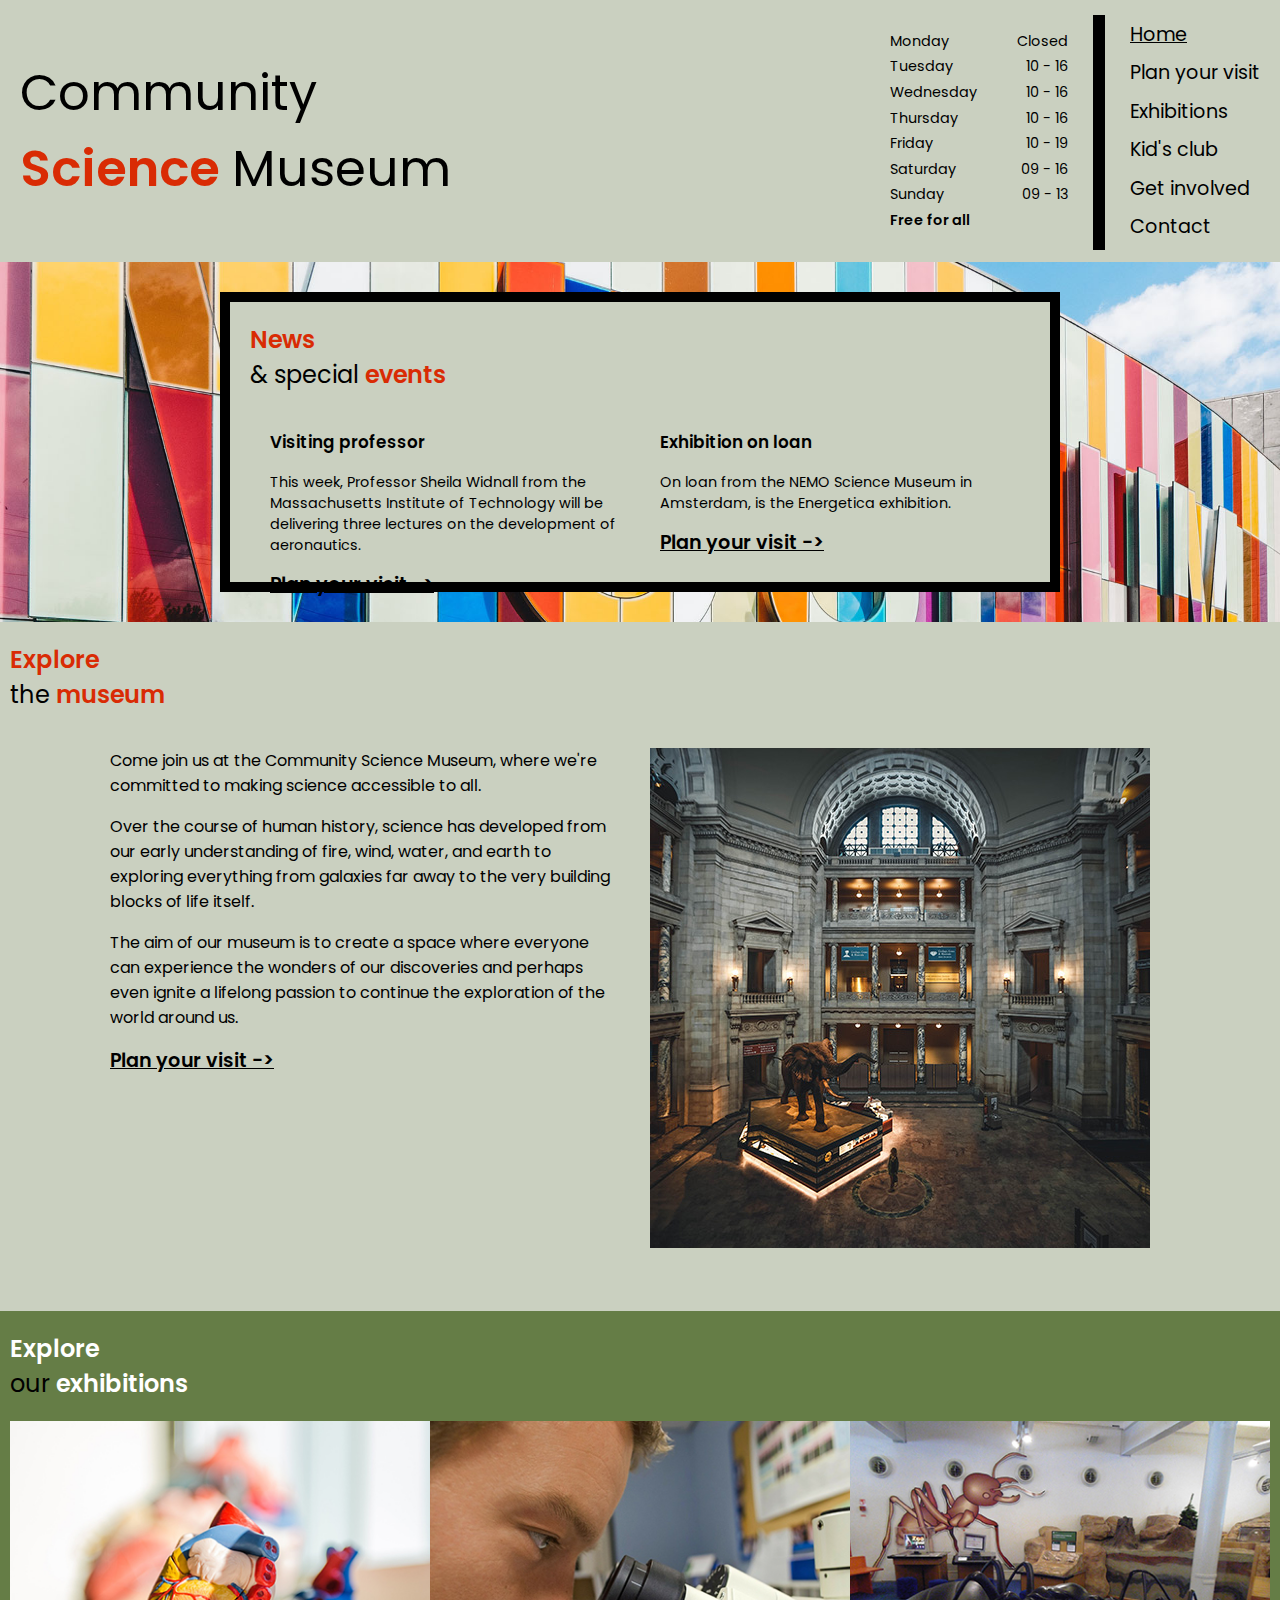
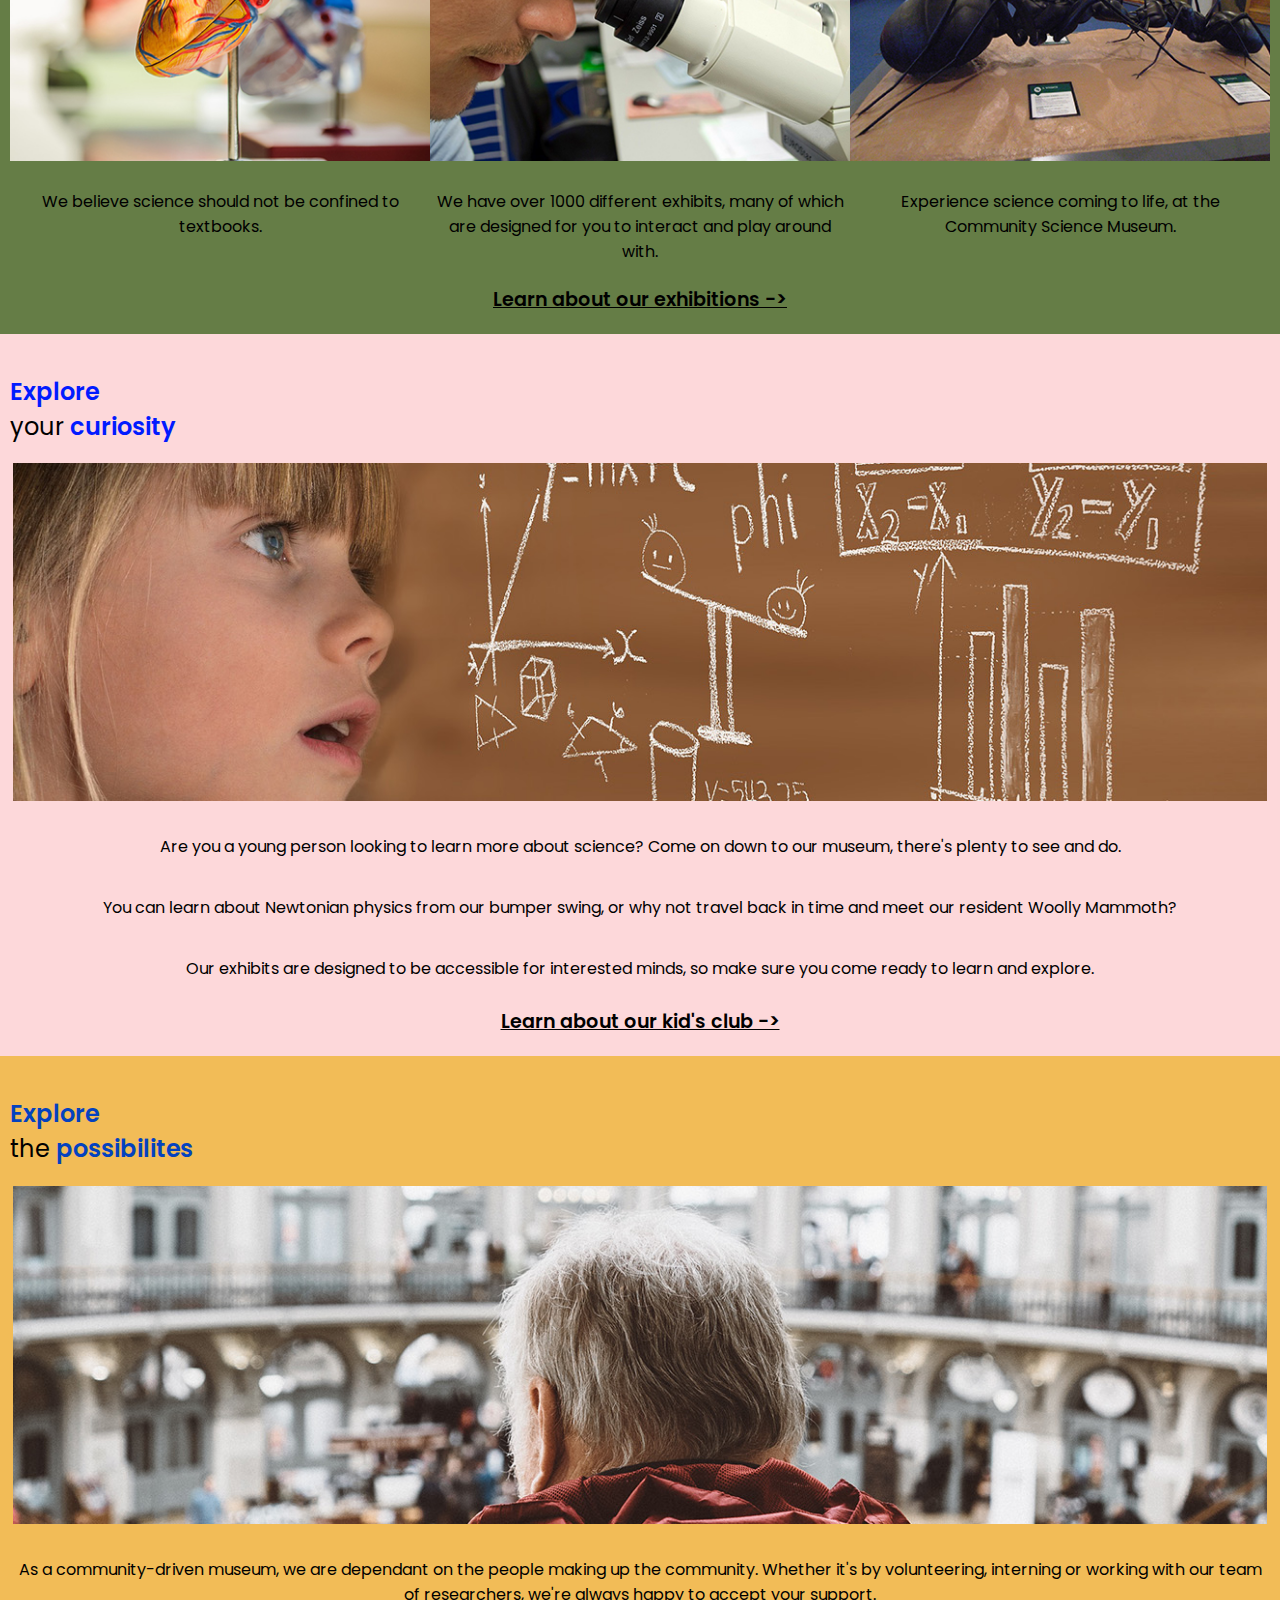
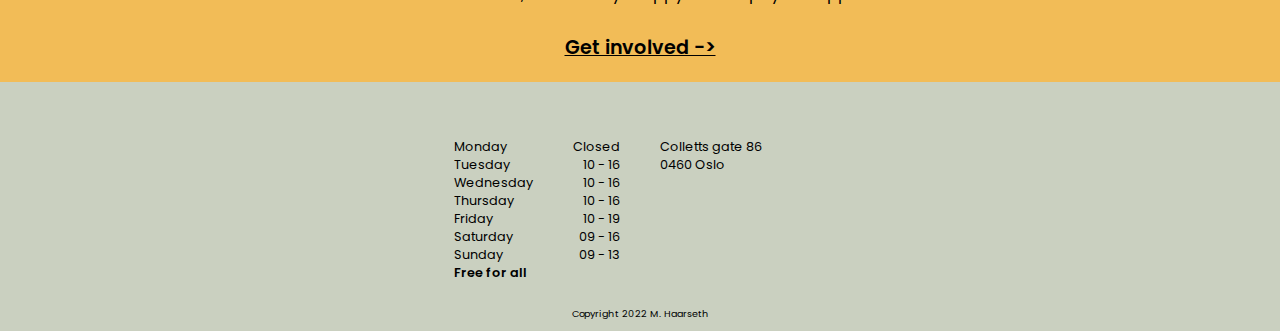
==== commit e14c5b93: "Fixed a lot of responsivity issues" ====
--- a/index.html
+++ b/index.html
@@ -60,54 +60,54 @@
     </header>
     <main>
         <div class="top-background">
-            <section class="news">
-                <h2><span class="h-highlight">News</span><span class="line-break"> & special <span class="h-highlight">events</span></span></h2>
-                <div class="news-container">
-                    <div class="news-left">
-                        <h3>Visiting professor</h3>
-                        <p>
-                            This week, Professor Sheila Widnall from the
-                            Massachusetts Institute of Technology
-                            will be delivering three lectures on the
-                            development of aeronautics.
-                        </p>
-                        <a href="visit.html" class="page-link">Plan your visit -></a>
-                    </div>
-                    <div class="news-right">
-                        <h3>Exhibition on loan</h3>
-                        <p>
-                            On loan from the NEMO Science Museum in
-                            Amsterdam, is the Energetica exhibition.
-                        </p>
-                        <a href="visit.html" class="page-link">Plan your visit -></a>
-                    </div>
-                </div>
-                <div class="admission-box">
-                    <div class="opening-hours-days-box">
-                        <ul>
-                            <li>Monday</li>
-                            <li>Tuesday</li>
-                            <li>Wednesday</li>
-                            <li>Thursday</li>
-                            <li>Friday</li>
-                            <li>Saturday</li>
-                            <li>Sunday</li>
-                            <li class="free-highlight">Free for all</li>
-                        </ul>
-                    </div>
-                    <div class="opening-hours-times-box">
-                        <ul>
-                            <li>Closed</li>
-                            <li>10 - 16</li>
-                            <li>10 - 16</li>
-                            <li>10 - 16</li>
-                            <li>10 - 19</li>
-                            <li>09 - 16</li>
-                            <li>09 - 13</li>
-                        </ul>
-                    </div>
-                </div>
-            </section>
+        <section class="news">
+            <h2><span class="h-highlight">News</span><span class="line-break"> & special <span class="h-highlight">events</span></span></h2>
+            <div class="news-container">
+                <div class="news-left">
+                    <h3>Visiting professor</h3>
+                    <p>
+                        This week, Professor Sheila Widnall from the
+                        Massachusetts Institute of Technology
+                        will be delivering three lectures on the
+                        development of aeronautics.
+                    </p>
+                    <a href="visit.html" class="page-link">Plan your visit -></a>
+                </div>
+                <div class="news-right">
+                    <h3>Exhibition on loan</h3>
+                    <p>
+                        On loan from the NEMO Science Museum in
+                        Amsterdam, is the Energetica exhibition.
+                    </p>
+                    <a href="visit.html" class="page-link">Plan your visit -></a>
+                </div>
+            </div>
+            <div class="admission-box">
+                <div class="opening-hours-days-box">
+                    <ul>
+                        <li>Monday</li>
+                        <li>Tuesday</li>
+                        <li>Wednesday</li>
+                        <li>Thursday</li>
+                        <li>Friday</li>
+                        <li>Saturday</li>
+                        <li>Sunday</li>
+                        <li class="free-highlight">Free for all</li>
+                    </ul>
+                </div>
+                <div class="opening-hours-times-box">
+                    <ul>
+                        <li>Closed</li>
+                        <li>10 - 16</li>
+                        <li>10 - 16</li>
+                        <li>10 - 16</li>
+                        <li>10 - 19</li>
+                        <li>09 - 16</li>
+                        <li>09 - 13</li>
+                    </ul>
+                </div>
+            </div>
+        </section>
         </div>
         <section class="news-mobile">
             <h2><span class="h-highlight">News</span><span class="line-break"> & special <span class="h-highlight">events</span></span></h2>
@@ -186,6 +186,7 @@
                         <p>Experience science coming to life, at the Community Science Museum.</p>
                     </div>
                 </div>
+                <a href="exhibitions.html" class="page-link">Learn about our exhibitions -></a>
             </div>
         </section>
         <section class="index-kids narrow-image">
--- a/css/styles.css
+++ b/css/styles.css
@@ -21,10 +21,11 @@
 
 nav {
     max-width: 1300px;
-    margin: 10px auto 0 auto;
+    margin: 0 auto;
     display: grid;
     grid-template-columns: 1fr auto auto;
     align-items: center;
+    padding: 0 20px;
 }
 
 .nav-menu {
@@ -37,9 +38,8 @@
    }
 
 .nav-heading {
- font-size: var(--heading-size-desktop);
- align-items: center;
- margin-left: 10px;
+    font-size: var(--heading-size-desktop);
+    align-items: center;
 }
 
 .opening-hours {
@@ -73,10 +73,6 @@
     margin: 15px 25px 0 25px;
 }
 
-.nav-menu {
-    margin-right: 10px;
-}
-
 .nav-menu ul {
     padding-left: 0;
 }
@@ -112,6 +108,11 @@
 .footer-opening-hours {
     display: grid;
     grid-template-columns: 1fr 1fr;
+}
+
+.footer-opening-hours-times {
+    text-align: right;
+    
 }
 
 .footer-admission {
@@ -169,7 +170,7 @@
     font-weight: var(--font-highlight-weight);
 }
 
-/* Global image containers and images */
+/* Global text */
 
 .line-break {
     display: block;
@@ -194,8 +195,7 @@
 }
 
 .narrow-image h2 {
-    width: 100%;
-    margin-left: 10px;
+    padding-left: 10px;
     text-align: left;
 }
 
@@ -206,11 +206,10 @@
 
 .narrow-image-img {
     max-width: 1300px;
-    margin: 0 10px;
 }
 
 .narrow-image-img img {
-    width: 100%;
+    width: 98%;
 }
 
 /* Image and text sharing width */
@@ -225,7 +224,7 @@
 
 .image-and-text-share-copy {
     max-width: 500px;
-    margin-left: 40px;
+    padding-left: 20px;
     text-align: left;
 }
 
@@ -239,6 +238,35 @@
 
 .image-and-text-share-img img {
     max-width: 100%;
+}
+
+/* 1576px height and below */
+
+@media only screen and (max-height: 1080px) {
+.news-left,
+.news-right {
+    font-size: 0.9rem;
+}
+
+}
+/* 800px height and below */
+
+@media only screen and (max-height: 810px) {
+    .news-left,
+    .news-right,
+    .news h2,
+    .news a {
+        font-size: 0.8rem;
+    }
+}
+
+/* 375px height and below */
+
+@media only screen and (max-height: 428px) {
+    .news,
+    .top-background {
+        display: none;
+    }
 }
 
 /* 857px and below */
@@ -371,6 +399,11 @@
         display: none;
     }
 
+    .news-left-mobile h3,
+    .news-right-mobile h3 {
+        padding-left: 30px;
+    }
+
     .index-exhibitions-boxes {
         flex-direction: column;
     }
@@ -402,4 +435,6 @@
     footer .copyright {
         font-size: 0.6rem;
     }
+
+
 }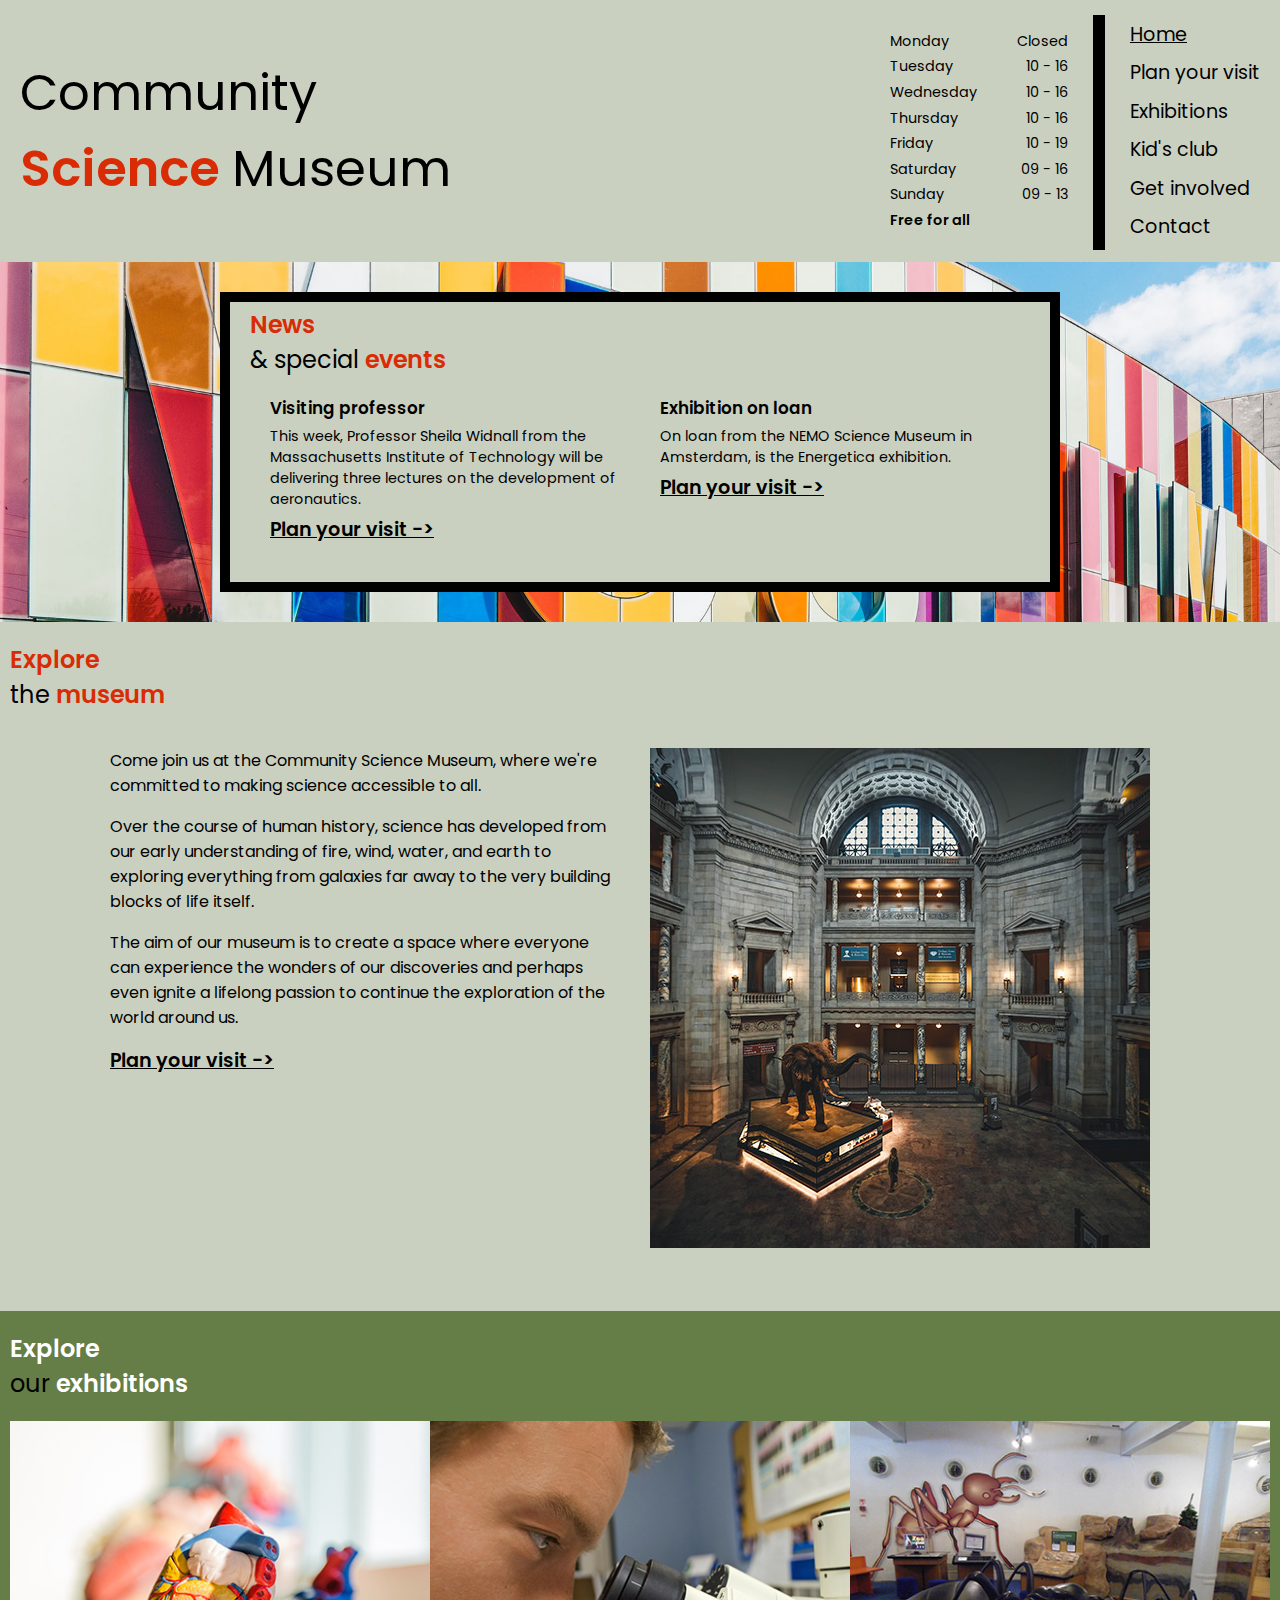
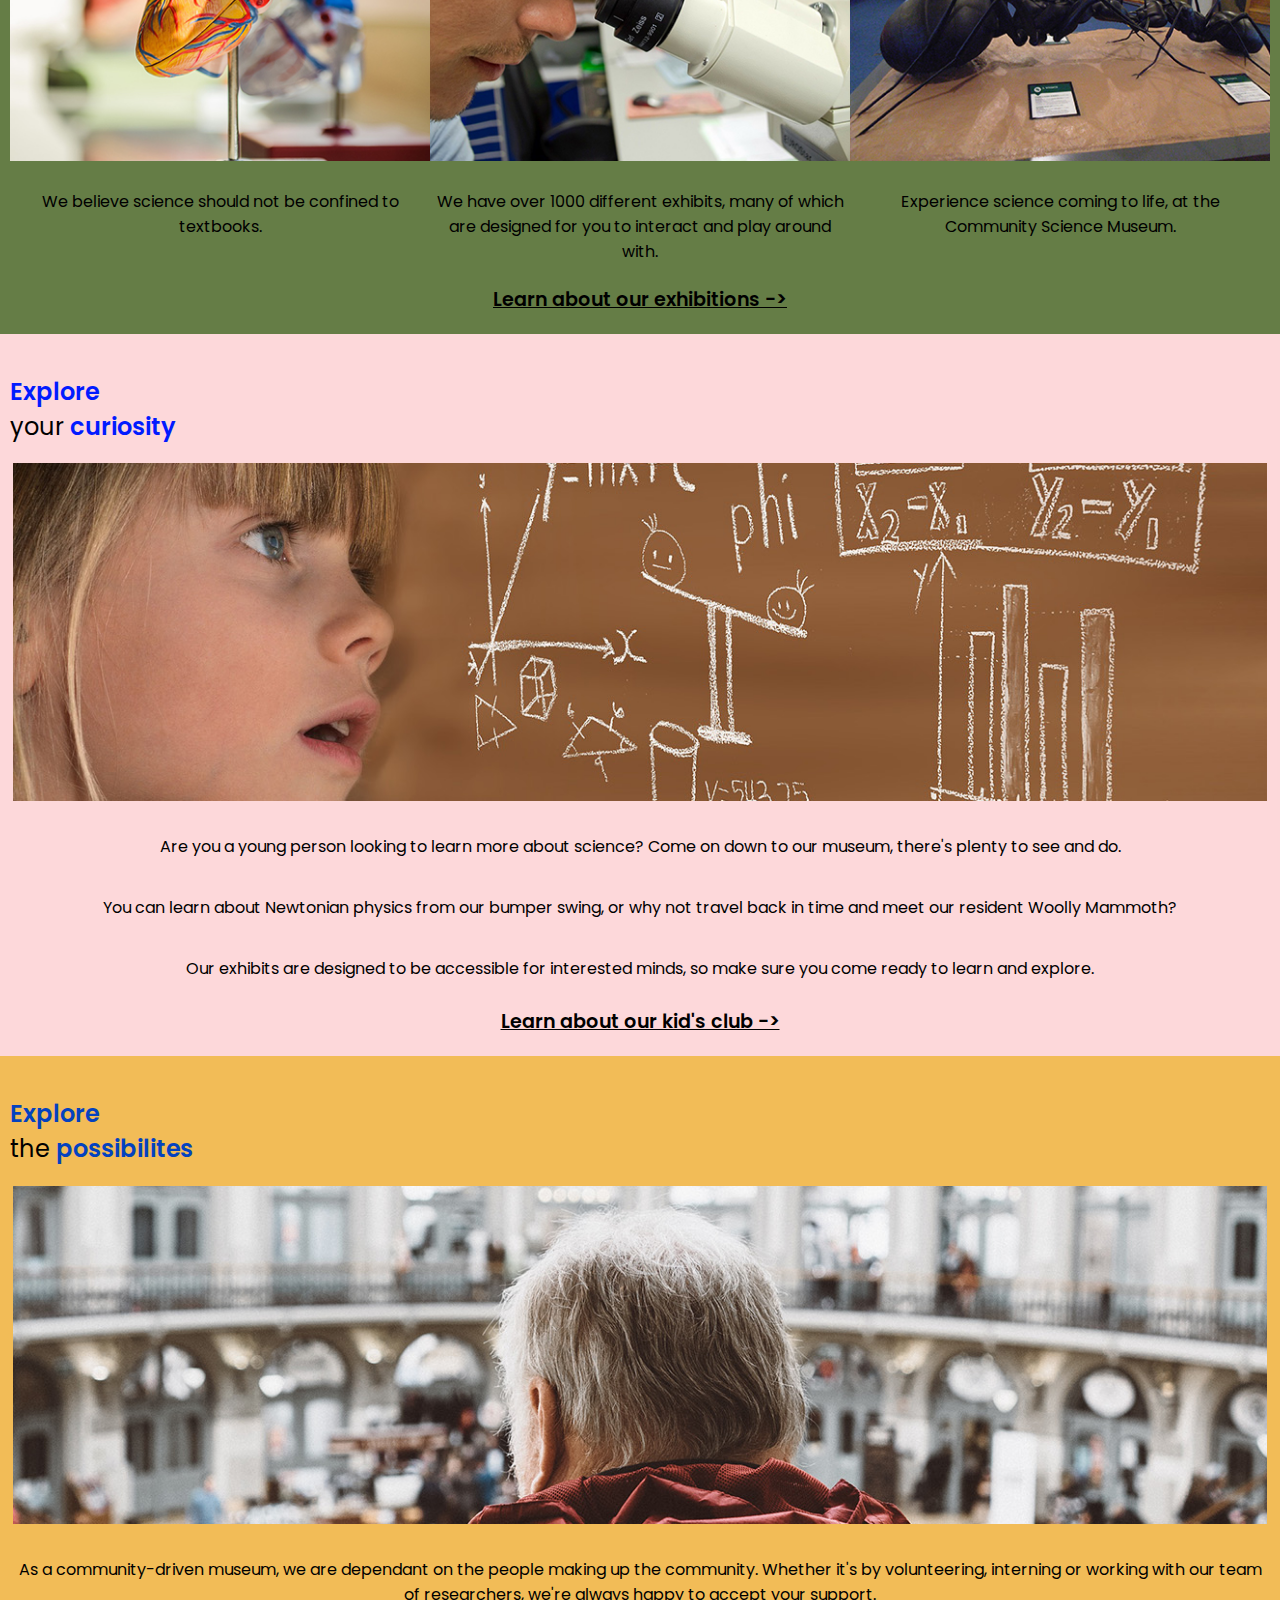
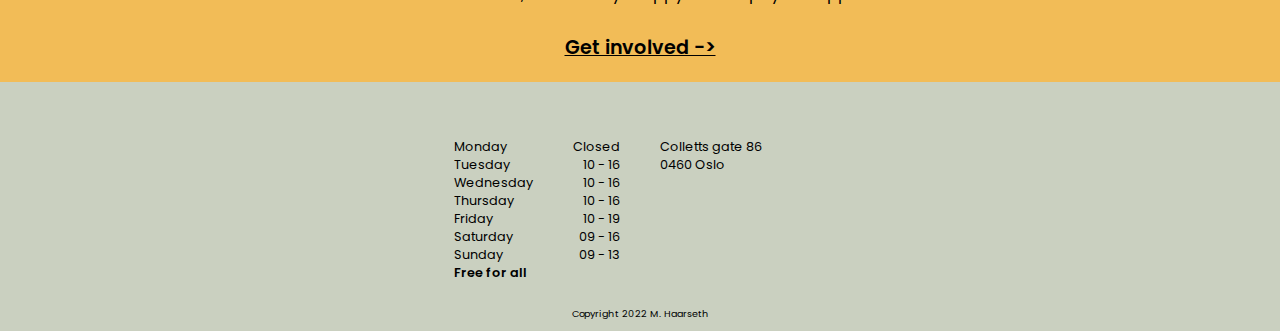
==== commit e5ae3e05: "fixed contact" ====
--- a/index.html
+++ b/index.html
@@ -16,7 +16,7 @@
         <nav>
             <h1 class="nav-heading">
                 Community 
-                <span class="index-nav-heading-highlight line-break">Science <span class="no-highlight">Museum</span>
+                <span class="index-nav-heading-highlight line-break">Science <span class="no-highlight">Museum</span></span>
             </h1>
             <div class="opening-hours">
                 <div class="admission">
--- a/css/styles.css
+++ b/css/styles.css
@@ -255,8 +255,13 @@
     .news-left,
     .news-right,
     .news h2,
+    .news h3,
     .news a {
-        font-size: 0.8rem;
+        font-size: 0.9rem;
+    }
+
+    .news h2 {
+        margin-bottom: 5px;
     }
 }
 
